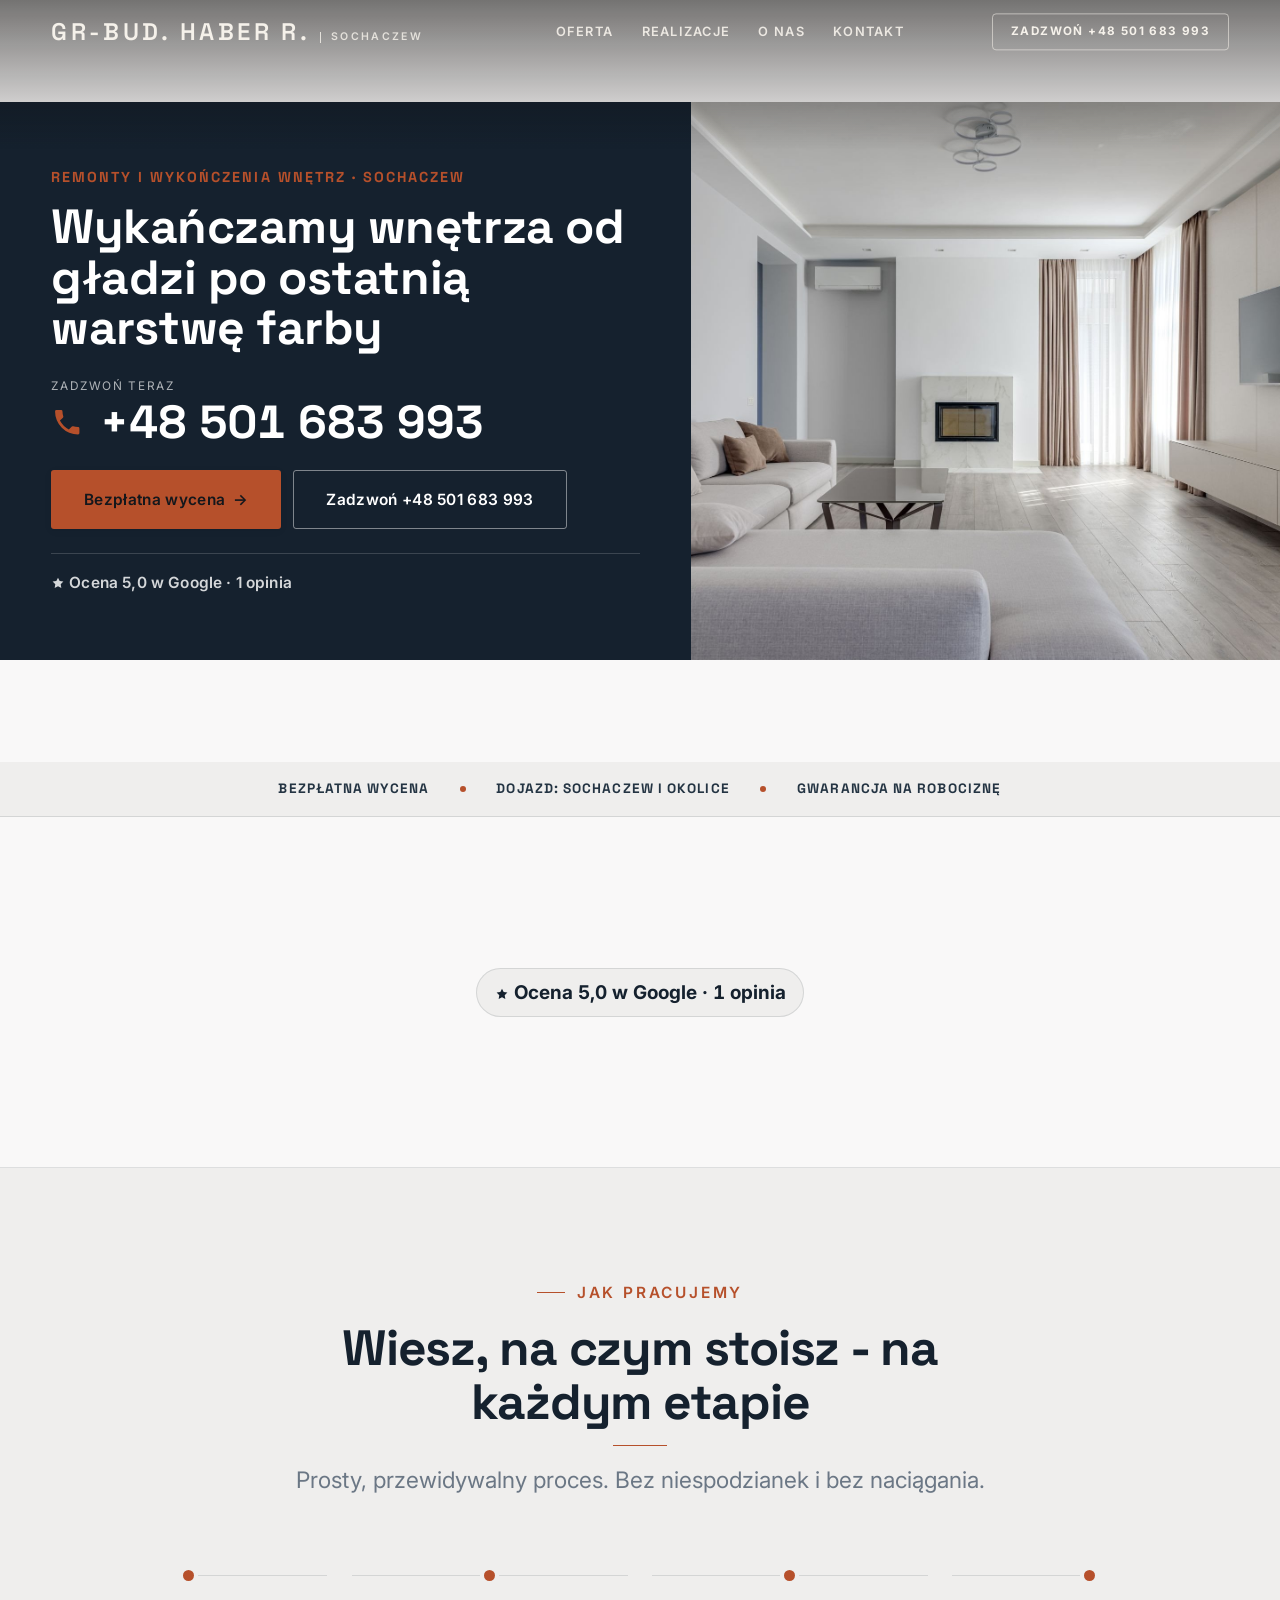
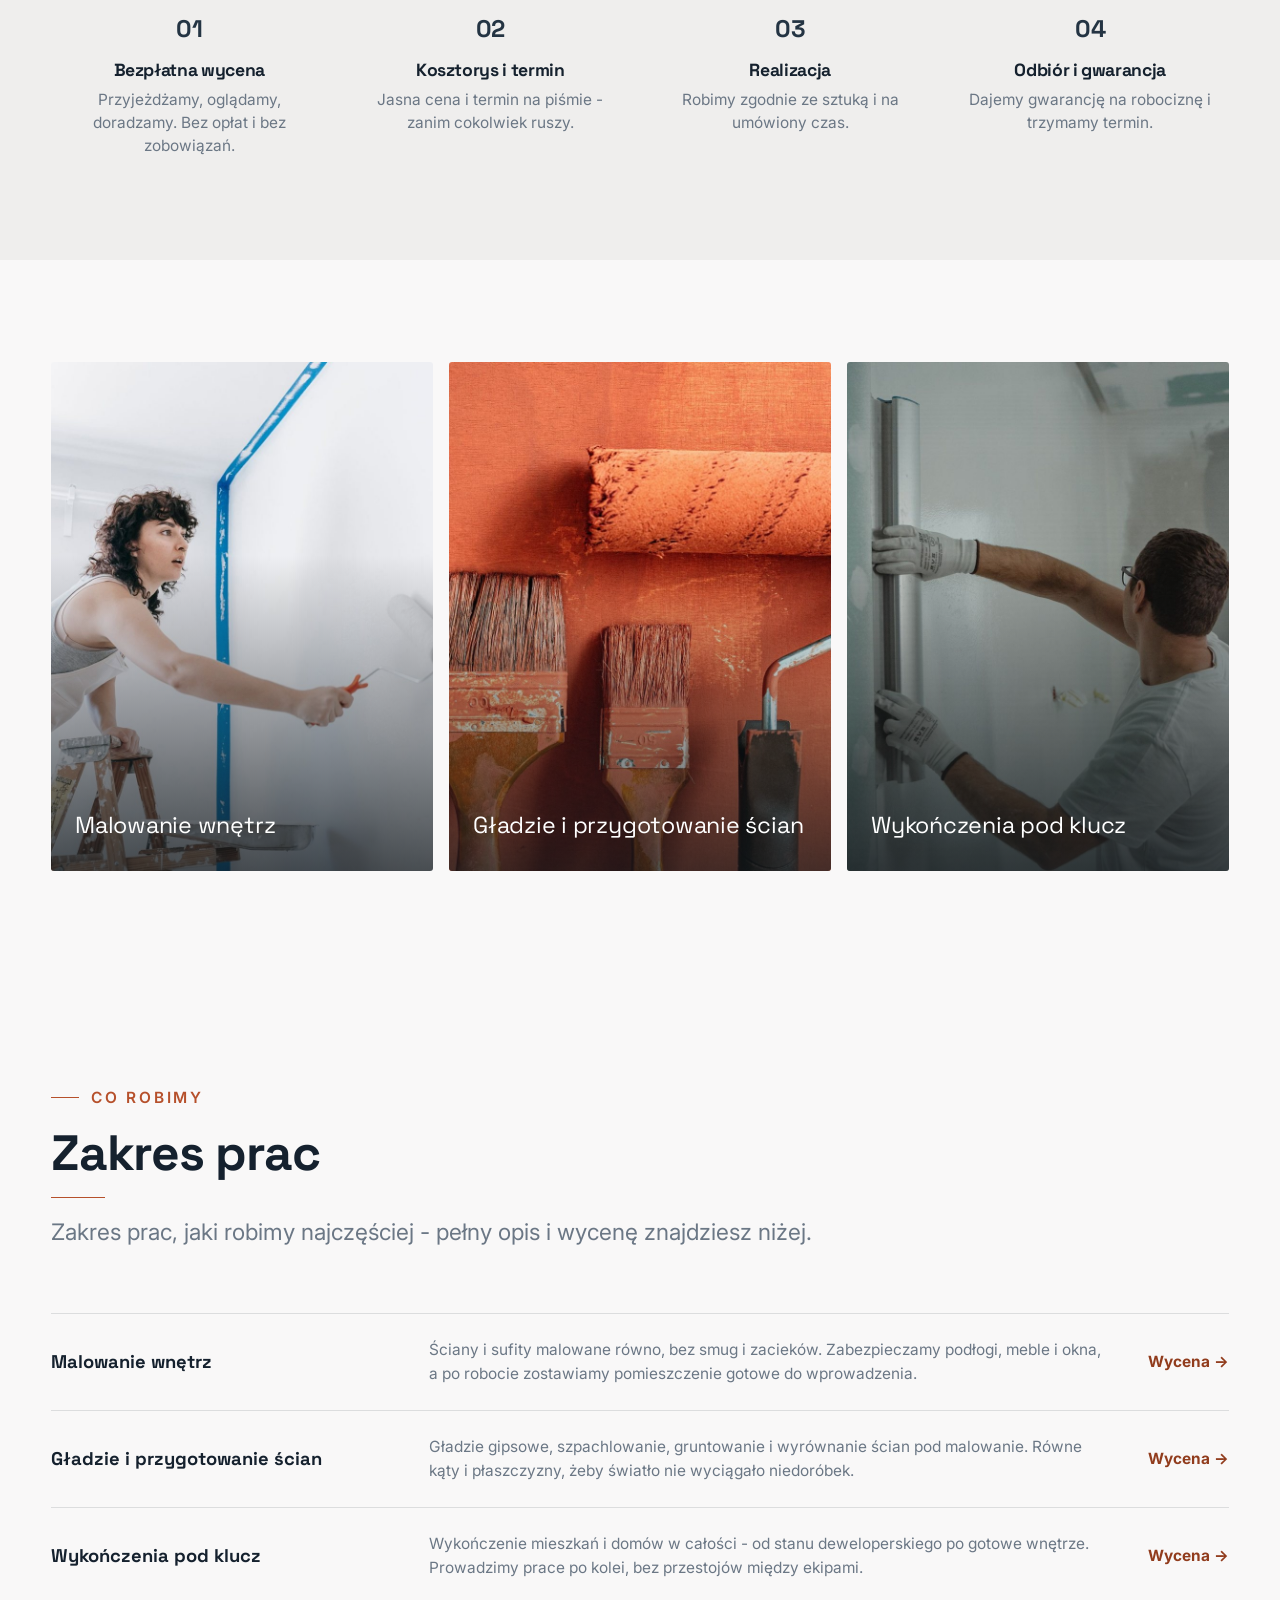
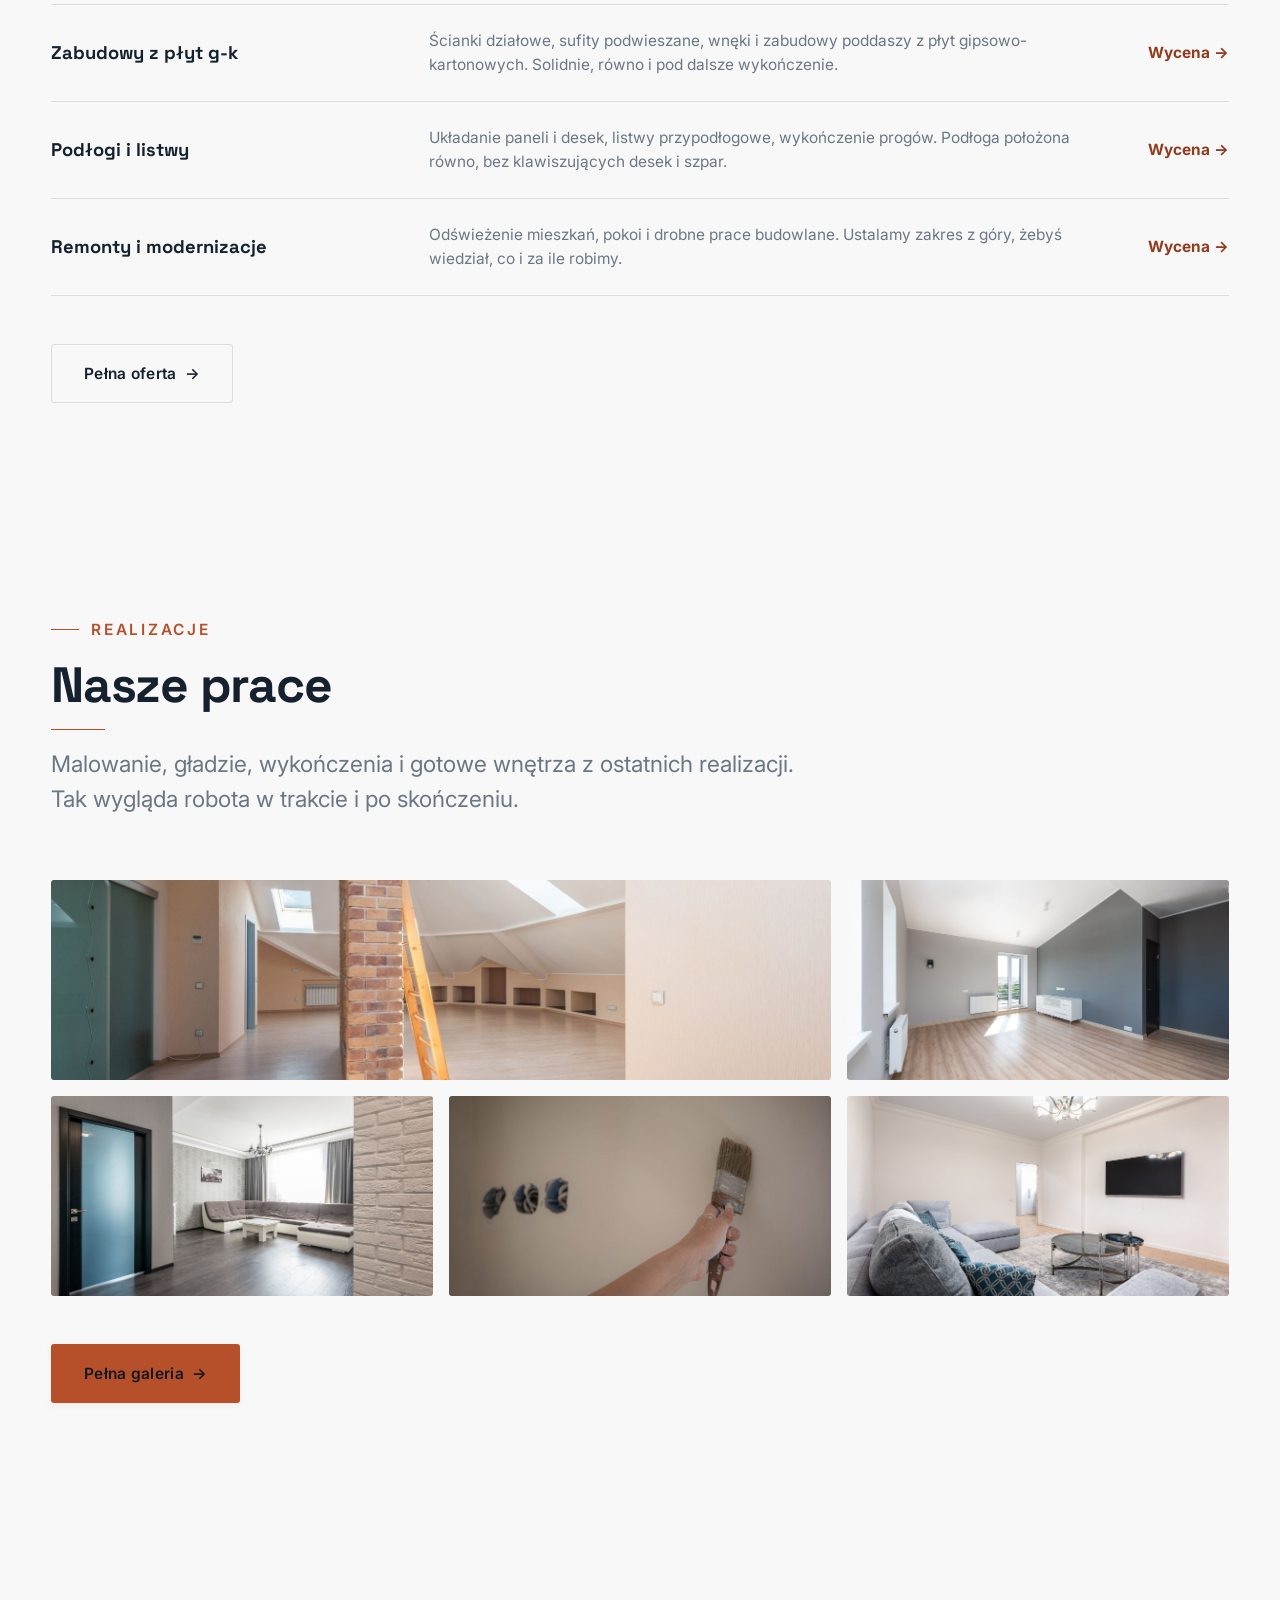
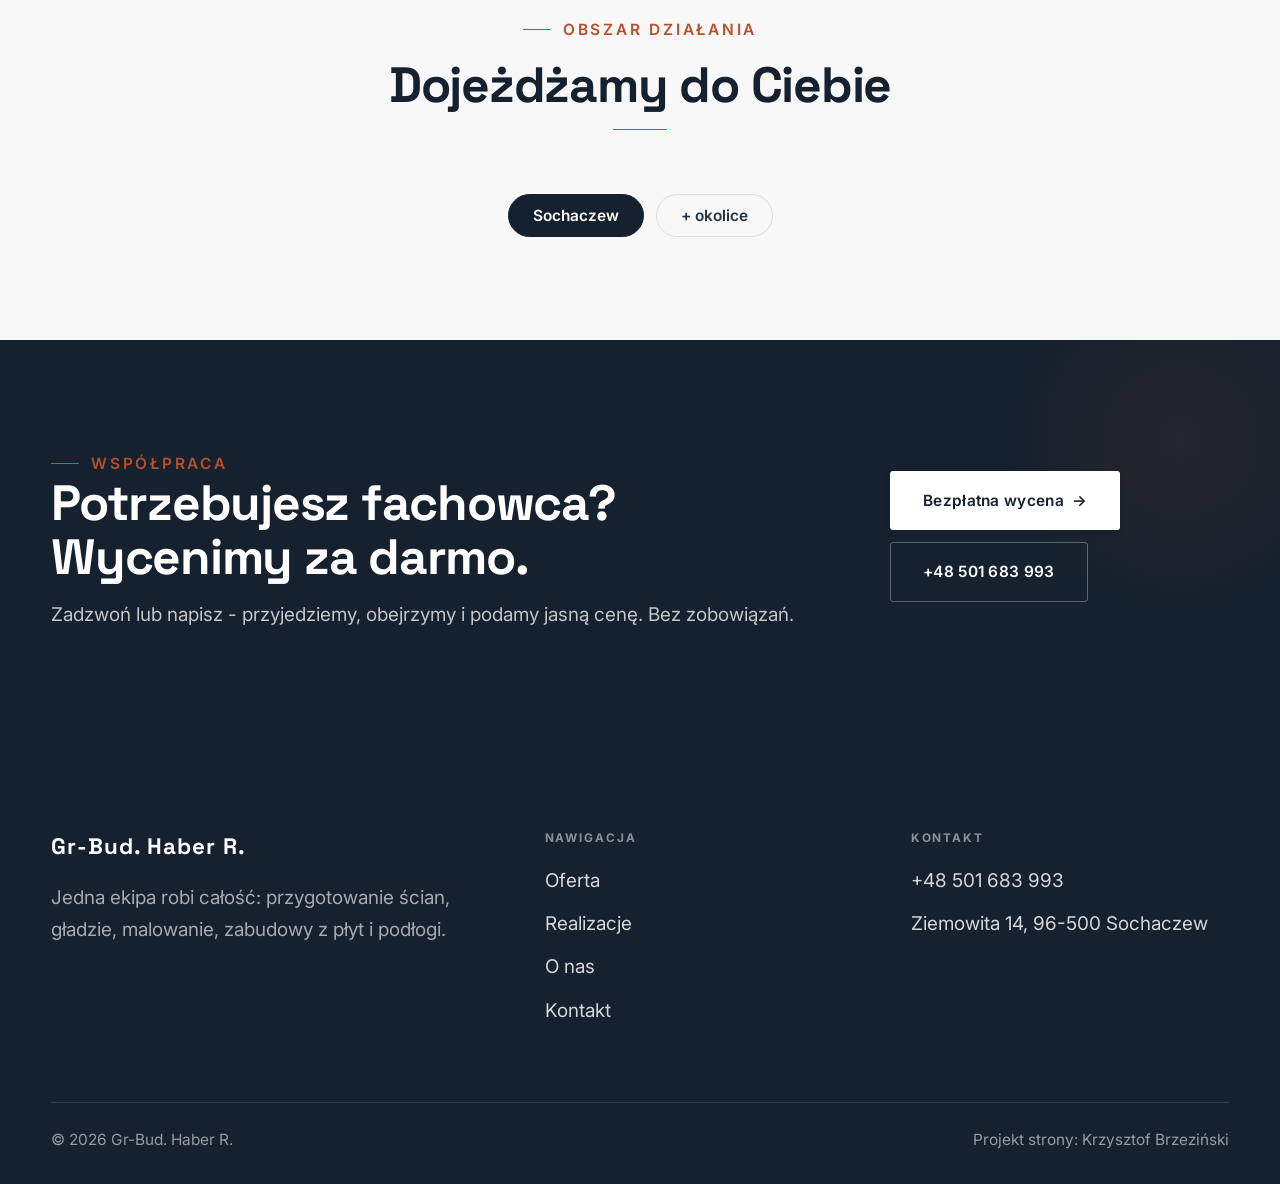
==== index.html @ ed63627c "Strona demo: gr-bud-haber-r" ====
<!DOCTYPE html>
<html lang="pl">
<head>
<meta charset="UTF-8">
<meta name="viewport" content="width=device-width, initial-scale=1.0">
<title>Gr-Bud. Haber R. - Remonty i wykończenia wnętrz · Sochaczew</title>
<meta name="description" content="Gr-Bud. Haber R. - malowanie, gładzie, tynki i wykończenia mieszkań oraz domów w Sochaczewie i okolicy. Jedna ekipa od przygotowania ścian po gotowe wnętrze. Bezpłatna wycena - zadzwoń.">
<link rel="preconnect" href="https://fonts.googleapis.com">
<link rel="preconnect" href="https://fonts.gstatic.com" crossorigin>
<link href="https://fonts.googleapis.com/css2?family=Space+Grotesk:wght@500;600;700&family=Inter:wght@400;500;600&display=swap" rel="stylesheet">
<link rel="stylesheet" href="assets/styles.css">
</head>
<body>

<header class="nav">
  <div class="wrap nav-inner">
    <a class="brand" href="index.html"><span class="name">Gr-Bud. Haber R.</span><span class="sub">Sochaczew</span></a>
    <nav class="nav-links">
      <a href="oferta.html">Oferta</a>
      <a href="realizacje.html">Realizacje</a>
      <a href="o-nas.html">O nas</a>
      <a href="kontakt.html">Kontakt</a>
      <a href="tel:+48501683993" class="btn btn-accent">Zadzwoń +48 501 683 993</a>
    </nav>
    <button class="nav-toggle" aria-label="Menu"><span></span><span></span><span></span></button>
  </div>
</header>

<section class="hero-fach">
  <img class="hf-photo" src="img/hero.jpg" alt="Gr-Bud. Haber R.">
  <div class="hf-panel">
      <span class="hf-kicker">Remonty i wykończenia wnętrz · Sochaczew</span>
      <h1 class="hf-title">Wykańczamy wnętrza od gładzi po ostatnią warstwę farby</h1>
      <a class="hf-phone" href="tel:+48501683993"><span class="hf-phone-lab">Zadzwoń teraz</span><span class="hf-phone-num"><svg class="ico-tel" width="16" height="16" viewBox="0 0 24 24" fill="none" aria-hidden="true"><path d="M6.6 10.8a15.5 15.5 0 0 0 6.6 6.6l2.2-2.2a1 1 0 0 1 1-.24 11.4 11.4 0 0 0 3.6.58 1 1 0 0 1 1 1V20a1 1 0 0 1-1 1A17 17 0 0 1 3 4a1 1 0 0 1 1-1h3.5a1 1 0 0 1 1 1c0 1.25.2 2.46.58 3.6a1 1 0 0 1-.25 1l-2.23 2.2Z" fill="currentColor"/></svg> +48 501 683 993</span></a>
      <div class="hf-actions">
        <a href="kontakt.html" class="btn btn-accent">Bezpłatna wycena <span class="arr">→</span></a>
        <a href="tel:+48501683993" class="btn btn-ghost hf-ghost">Zadzwoń +48 501 683 993</a>
      </div>
      <div class="hf-trust"><svg class="ico-star" width="14" height="14" viewBox="0 0 24 24" style="vertical-align:-2px" aria-hidden="true"><path d="M12 2.8l2.85 5.8 6.4.93-4.63 4.5 1.1 6.37L12 17.4l-5.72 3 1.1-6.37-4.63-4.5 6.4-.93L12 2.8Z" fill="currentColor"/></svg> Ocena 5,0 w Google · 1 opinia</div>
  </div>
</section>
<section class="fach-promise">
  <div class="wrap">
    <ul class="fp-row reveal"><li>Bezpłatna wycena</li><li>Dojazd: Sochaczew i okolice</li><li>Gwarancja na robociznę</li></ul>
  </div>
</section>
<section class="trust-bar">
  <div class="wrap">
    <div class="tb-google reveal"><svg class="ico-star" width="14" height="14" viewBox="0 0 24 24" style="vertical-align:-2px" aria-hidden="true"><path d="M12 2.8l2.85 5.8 6.4.93-4.63 4.5 1.1 6.37L12 17.4l-5.72 3 1.1-6.37-4.63-4.5 6.4-.93L12 2.8Z" fill="currentColor"/></svg> Ocena 5,0 w Google · 1 opinia</div>
  </div>
</section>
<section class="proces fachowcy">
  <div class="wrap">
    <div class="head center reveal">
      <span class="eyebrow">Jak pracujemy</span>
      <h2>Wiesz, na czym stoisz - na każdym etapie</h2>
      <p>Prosty, przewidywalny proces. Bez niespodzianek i bez naciągania.</p>
    </div>
    <ol class="proces-line">
      <li class="reveal"><span class="pno">01</span><h3>Bezpłatna wycena</h3><p>Przyjeżdżamy, oglądamy, doradzamy. Bez opłat i bez zobowiązań.</p></li>
      <li class="reveal"><span class="pno">02</span><h3>Kosztorys i termin</h3><p>Jasna cena i termin na piśmie - zanim cokolwiek ruszy.</p></li>
      <li class="reveal"><span class="pno">03</span><h3>Realizacja</h3><p>Robimy zgodnie ze sztuką i na umówiony czas.</p></li>
      <li class="reveal"><span class="pno">04</span><h3>Odbiór i gwarancja</h3><p>Dajemy gwarancję na robociznę i trzymamy termin.</p></li>
    </ol>
  </div>
</section>
<section class="gateways-band">
  <div class="wrap">
    <div class="gateways">
      <a href="oferta.html" class="gateway reveal"><img src="img/g1.jpg" alt="Malowanie wnętrz" loading="lazy"><span class="g-ttl">Malowanie wnętrz</span></a>
      <a href="oferta.html" class="gateway reveal"><img src="img/g2.jpg" alt="Gładzie i przygotowanie ścian" loading="lazy"><span class="g-ttl">Gładzie i przygotowanie ścian</span></a>
      <a href="oferta.html" class="gateway reveal"><img src="img/g3.jpg" alt="Wykończenia pod klucz" loading="lazy"><span class="g-ttl">Wykończenia pod klucz</span></a>
    </div>
  </div>
</section>
<section class="fach-uslugi">
  <div class="wrap">
    <div class="head reveal">
      <span class="eyebrow">Co robimy</span>
      <h2>Zakres prac</h2>
      <p>Zakres prac, jaki robimy najczęściej - pełny opis i wycenę znajdziesz niżej.</p>
    </div>
    <ul class="fu-list">
      <li class="fu-row reveal"><div class="fu-name">Malowanie wnętrz</div><div class="fu-desc">Ściany i sufity malowane równo, bez smug i zacieków. Zabezpieczamy podłogi, meble i okna, a po robocie zostawiamy pomieszczenie gotowe do wprowadzenia.</div><a class="fu-cta" href="kontakt.html">Wycena <span class="arr">→</span></a></li>
      <li class="fu-row reveal"><div class="fu-name">Gładzie i przygotowanie ścian</div><div class="fu-desc">Gładzie gipsowe, szpachlowanie, gruntowanie i wyrównanie ścian pod malowanie. Równe kąty i płaszczyzny, żeby światło nie wyciągało niedoróbek.</div><a class="fu-cta" href="kontakt.html">Wycena <span class="arr">→</span></a></li>
      <li class="fu-row reveal"><div class="fu-name">Wykończenia pod klucz</div><div class="fu-desc">Wykończenie mieszkań i domów w całości - od stanu deweloperskiego po gotowe wnętrze. Prowadzimy prace po kolei, bez przestojów między ekipami.</div><a class="fu-cta" href="kontakt.html">Wycena <span class="arr">→</span></a></li>
      <li class="fu-row reveal"><div class="fu-name">Zabudowy z płyt g-k</div><div class="fu-desc">Ścianki działowe, sufity podwieszane, wnęki i zabudowy poddaszy z płyt gipsowo-kartonowych. Solidnie, równo i pod dalsze wykończenie.</div><a class="fu-cta" href="kontakt.html">Wycena <span class="arr">→</span></a></li>
      <li class="fu-row reveal"><div class="fu-name">Podłogi i listwy</div><div class="fu-desc">Układanie paneli i desek, listwy przypodłogowe, wykończenie progów. Podłoga położona równo, bez klawiszujących desek i szpar.</div><a class="fu-cta" href="kontakt.html">Wycena <span class="arr">→</span></a></li>
      <li class="fu-row reveal"><div class="fu-name">Remonty i modernizacje</div><div class="fu-desc">Odświeżenie mieszkań, pokoi i drobne prace budowlane. Ustalamy zakres z góry, żebyś wiedział, co i za ile robimy.</div><a class="fu-cta" href="kontakt.html">Wycena <span class="arr">→</span></a></li>
    </ul>
    <div style="margin-top:var(--space-7)" class="reveal"><a href="oferta.html" class="btn btn-ghost">Pełna oferta <span class="arr">→</span></a></div>
  </div>
</section>
<section>
  <div class="wrap">
    <div class="head reveal">
      <span class="eyebrow">Realizacje</span>
      <h2>Nasze prace</h2>
      <p>Malowanie, gładzie, wykończenia i gotowe wnętrza z ostatnich realizacji. Tak wygląda robota w trakcie i po skończeniu.</p>
    </div>
    <div class="gallery">
      <div class="tile t-two3 reveal"><img src="img/g4.jpg" alt="Wykończenie poddasza w trakcie" loading="lazy"><div class="cap">Wykończenie poddasza w trakcie</div></div>
      <div class="tile t-third reveal"><img src="img/g5.jpg" alt="Pokój po malowaniu, dwa kolory" loading="lazy"><div class="cap">Pokój po malowaniu, dwa kolory</div></div>
      <div class="tile t-third reveal"><img src="img/g6.jpg" alt="Gotowy salon po wykończeniu" loading="lazy"><div class="cap">Gotowy salon po wykończeniu</div></div>
      <div class="tile t-third reveal"><img src="img/g7.jpg" alt="Malowanie detali przy gniazdkach" loading="lazy"><div class="cap">Malowanie detali przy gniazdkach</div></div>
      <div class="tile t-third reveal"><img src="img/g8.jpg" alt="Wnętrze przygotowane do odbioru" loading="lazy"><div class="cap">Wnętrze przygotowane do odbioru</div></div>
    </div>
    <div style="margin-top:var(--space-7)" class="reveal"><a href="realizacje.html" class="btn btn-accent">Pełna galeria <span class="arr">→</span></a></div>
  </div>
</section>
<section class="obszar">
  <div class="wrap">
    <div class="head center reveal">
      <span class="eyebrow">Obszar działania</span>
      <h2>Dojeżdżamy do Ciebie</h2>
    </div>
    <ul class="obszar-list reveal"><li class="is-home">Sochaczew</li><li>+ okolice</li></ul>
  </div>
</section>
<section class="cta">
  <div class="wrap">
    <div class="reveal">
      <span class="eyebrow">Współpraca</span>
      <h2>Potrzebujesz fachowca? Wycenimy za darmo.</h2>
      <p>Zadzwoń lub napisz - przyjedziemy, obejrzymy i podamy jasną cenę. Bez zobowiązań.</p>
    </div>
    <div class="cta-actions reveal">
      <a href="kontakt.html" class="btn btn-light">Bezpłatna wycena <span class="arr">→</span></a>
      <a href="tel:+48501683993" class="btn btn-ghost" style="color:#fff;border-color:rgba(255,255,255,.3)">+48 501 683 993</a>
    </div>
  </div>
</section>

<footer>
  <div class="wrap">
    <div class="foot-grid">
      <div class="foot-brand">
        <div class="name">Gr-Bud. Haber R.</div>
        <p>Jedna ekipa robi całość: przygotowanie ścian, gładzie, malowanie, zabudowy z płyt i podłogi.</p>
      </div>
      <div class="foot-col">
        <h4>Nawigacja</h4>
        <a href="oferta.html">Oferta</a>
        <a href="realizacje.html">Realizacje</a>
        <a href="o-nas.html">O nas</a>
        <a href="kontakt.html">Kontakt</a>
      </div>
      <div class="foot-col">
        <h4>Kontakt</h4>
        <a href="tel:+48501683993">+48 501 683 993</a>
        <p>Ziemowita 14, 96-500 Sochaczew</p>
      </div>
    </div>
    <div class="foot-bot">
      <span>© 2026 Gr-Bud. Haber R.</span>
      <span>Projekt strony: Krzysztof Brzeziński</span>
    </div>
  </div>
</footer>
<div class="sticky-call"><a class="sc-call" href="tel:+48501683993"><svg class="ico-tel" width="16" height="16" viewBox="0 0 24 24" fill="none" aria-hidden="true"><path d="M6.6 10.8a15.5 15.5 0 0 0 6.6 6.6l2.2-2.2a1 1 0 0 1 1-.24 11.4 11.4 0 0 0 3.6.58 1 1 0 0 1 1 1V20a1 1 0 0 1-1 1A17 17 0 0 1 3 4a1 1 0 0 1 1-1h3.5a1 1 0 0 1 1 1c0 1.25.2 2.46.58 3.6a1 1 0 0 1-.25 1l-2.23 2.2Z" fill="currentColor"/></svg> Zadzwoń</a><a class="sc-quote" href="kontakt.html">Bezpłatna wycena</a></div>

<script src="assets/main.js"></script>
</body>
</html>
---- assets/styles.css ----
/* ============================================================
   STOLBASZ — premium, architektoniczny B2B fit-out
   Jasna paleta, zero brązu. System wg premium-web-craft.
   Projekt strony: Krzysztof Brzeziński
   ============================================================ */

:root{
  /* PALETA — jasna, architektoniczna, chłodna */
  --paper:#F4F6F8;          /* główne tło */
  --paper-2:#E7EBEF;        /* sekcje alternatywne (chłodny jasny szary) */
  --paper-3:#E7EBEF;        /* delikatne wypełnienia */
  --ink:#15212E;            /* tekst główny — chłodny grafit */
  --ink-soft:#243443;       /* nagłówki drugorzędne */
  --muted:#6B7785;          /* tekst poboczny */
  --line:rgba(21,33,46,.12);/* hairline */
  --accent:#E8A317;         /* stonowany petrol-slate — jedyny akcent */
  --accent-d:#C9870C;
  --accent-soft:rgba(232,163,23,.10);
  --dark:#15212E;           /* sekcje ciemne (stopka/CTA) */

  /* ODSTĘPY — skala 4/8 */
  --space-1:4px; --space-2:8px; --space-3:12px; --space-4:16px; --space-5:24px;
  --space-6:32px; --space-7:48px; --space-8:64px; --space-9:96px; --space-10:128px;

  /* TYPOGRAFIA — fluid clamp() (skala podbita 16.07.2026: większe, czytelniejsze litery — uwaga Adama) */
  --text-sm:clamp(.9rem,.87rem + .12vw,1rem);
  --text-base:clamp(1.08rem,1.04rem + .18vw,1.2rem);
  --text-lg:clamp(1.24rem,1.15rem + .34vw,1.44rem);
  --text-h3:clamp(1.34rem,1.22rem + .55vw,1.66rem);
  --text-h2:clamp(2.1rem,1.66rem + 2.1vw,3.1rem);
  --text-h1:clamp(2.9rem,2.1rem + 4vw,5.1rem);

  /* PROMIENIE — architektoniczne, raczej ostre */
  --r-sm:3px; --r-md:6px; --r-lg:10px;

  /* RUCH */
  --ease:cubic-bezier(.25,.46,.45,.94); --dur:.24s;

  /* CIENIE — miękkie, warstwowe */
  --sh-sm:0 1px 2px rgba(16,24,32,.04), 0 2px 8px rgba(16,24,32,.05);
  --sh-md:0 2px 6px rgba(16,24,32,.05), 0 12px 28px -8px rgba(16,24,32,.12);
  --sh-lg:0 6px 14px rgba(16,24,32,.07), 0 26px 56px -18px rgba(16,24,32,.22);

  --hairline:1px solid var(--line);

  --font-display:'Space Grotesk','Inter',sans-serif;
  --font-body:'Inter',sans-serif;
}

*{box-sizing:border-box;margin:0;padding:0}
html{scroll-behavior:smooth}
body{
  font-family:var(--font-body);
  font-size:var(--text-base);
  line-height:1.65;
  color:var(--ink);
  background:var(--paper);
  -webkit-font-smoothing:antialiased;
  text-rendering:optimizeLegibility;
}
img{max-width:100%;display:block}
a{color:inherit;text-decoration:none}

.wrap{width:min(92%,1180px);margin-inline:auto}
section{padding-block:clamp(52px,6.5vw,96px)}

h1,h2,h3{font-family:var(--font-display);font-weight:700;line-height:1.08;letter-spacing:-.02em;color:var(--ink)}
h1{font-size:var(--text-h1);letter-spacing:-.035em}
h2{font-size:var(--text-h2);letter-spacing:-.025em}
h3{font-size:var(--text-h3)}
p{max-width:65ch}

.eyebrow{
  font-family:var(--font-body);
  font-size:var(--text-sm);
  font-weight:600;
  letter-spacing:.18em;
  text-transform:uppercase;
  color:var(--accent);
  display:inline-flex;align-items:center;gap:var(--space-3);
}
.eyebrow::before{content:"";width:28px;height:1px;background:var(--accent);display:inline-block}

.muted{color:var(--muted)}
.lead{font-size:var(--text-lg);line-height:1.55;color:var(--ink-soft);max-width:50ch}

/* ---------- BUTTONS ---------- */
.btn{
  display:inline-flex;align-items:center;gap:var(--space-2);
  font-weight:600;font-size:var(--text-sm);letter-spacing:.02em;
  padding:var(--space-4) var(--space-6);
  border-radius:var(--r-sm);
  transition:transform var(--dur) var(--ease),box-shadow var(--dur) var(--ease),background var(--dur) var(--ease);
  cursor:pointer;border:1px solid transparent;
}
.btn-accent{background:var(--accent);color:#fff;box-shadow:var(--sh-sm)}
.btn-accent:hover{background:var(--accent-d);transform:translateY(-2px);box-shadow:var(--sh-md)}
.btn-accent:active{transform:translateY(0);box-shadow:var(--sh-sm)}
.btn-ghost{background:transparent;color:var(--ink);border-color:var(--line)}
.btn-ghost:hover{border-color:var(--accent);color:var(--accent);transform:translateY(-2px)}
.btn-light{background:#fff;color:var(--ink);box-shadow:var(--sh-sm)}
.btn-light:hover{transform:translateY(-2px);box-shadow:var(--sh-md)}
.btn .arr{transition:transform var(--dur) var(--ease)}
.btn:hover .arr{transform:translateX(4px)}

/* ---------- NAV ---------- */
.nav{
  position:sticky;top:0;z-index:50;
  background:color-mix(in srgb,var(--paper) 88%,transparent);
  backdrop-filter:saturate(140%) blur(10px);
  border-bottom:var(--hairline);
}
.nav-inner{display:flex;align-items:center;justify-content:space-between;height:72px}
.brand{display:flex;flex-direction:column;line-height:1}
.brand .name{font-family:var(--font-display);font-weight:800;font-size:1.35rem;letter-spacing:.04em}
.brand .sub{font-size:.62rem;letter-spacing:.34em;text-transform:uppercase;color:var(--muted);margin-top:5px}
.nav-links{display:flex;align-items:center;gap:var(--space-6)}
.nav-links a{font-size:var(--text-sm);font-weight:500;color:var(--ink-soft);position:relative;padding-block:4px;transition:color var(--dur) var(--ease)}
.nav-links a::after{content:"";position:absolute;left:0;bottom:0;width:0;height:1.5px;background:var(--accent);transition:width var(--dur) var(--ease)}
.nav-links a:hover,.nav-links a.active{color:var(--ink)}
.nav-links a:hover::after,.nav-links a.active::after{width:100%}
.nav-links .btn{padding:var(--space-2) var(--space-5)}
/* przyciski w nav: właściwy kolor (przebij .nav-links a) + bez podkreślenia */
.nav-links a.btn-accent{color:#fff}
.nav-links a.btn-ghost,.nav-links a.btn-light{color:var(--ink)}
.nav-links a.btn::after{display:none}
.nav-toggle{display:none;background:none;border:none;cursor:pointer;flex-direction:column;gap:5px;padding:8px}
.nav-toggle span{width:24px;height:2px;background:var(--ink);transition:var(--dur)}

/* ---------- HERO (split) ---------- */
.hero{position:relative;overflow:hidden;border-bottom:var(--hairline)}
.hero-grid{display:grid;grid-template-columns:1.05fr .95fr;gap:clamp(24px,4vw,60px);align-items:center;
  padding-block:clamp(36px,4.5vw,64px)}
.hero-copy .eyebrow{margin-bottom:var(--space-5)}
.hero-copy h1{margin-bottom:var(--space-5)}
.hero-copy .lead{margin-bottom:var(--space-7)}
.hero-actions{display:flex;flex-wrap:wrap;gap:var(--space-4)}
.hero-art{position:relative;aspect-ratio:4/3;border-radius:var(--r-lg);overflow:hidden;box-shadow:var(--sh-lg)}
.hero-art img{width:100%;height:100%;object-fit:cover}
.hero-art::after{content:"";position:absolute;inset:0;background:linear-gradient(180deg,transparent 55%,rgba(18,24,28,.28))}
.hero-badge{position:absolute;left:var(--space-5);bottom:var(--space-5);z-index:2;
  background:rgba(252,252,251,.94);backdrop-filter:blur(4px);
  border-radius:var(--r-md);padding:var(--space-4) var(--space-5);box-shadow:var(--sh-md);max-width:78%}
.hero-badge strong{display:block;font-family:var(--font-display);font-size:1rem;letter-spacing:-.01em}
.hero-badge span{font-size:var(--text-sm);color:var(--muted)}

/* ---------- HERO duży / kinowy (strona główna) ---------- */
.hero-cine{position:relative;min-height:clamp(560px,82vh,840px);min-height:clamp(560px,82svh,840px);display:flex;align-items:center;overflow:hidden;border-bottom:var(--hairline)}
.hero-cine>img{position:absolute;inset:0;width:100%;height:100%;object-fit:cover;z-index:0}
.hero-cine::after{content:"";position:absolute;inset:0;z-index:1;
  background:linear-gradient(95deg,rgba(13,18,23,.86) 0%,rgba(13,18,23,.64) 32%,rgba(13,18,23,.24) 62%,rgba(13,18,23,.04) 100%)}
.hero-cine .wrap{position:relative;z-index:2;padding-block:var(--space-8)}
.hero-cine .hero-copy{max-width:660px}
.hero-cine .eyebrow{color:#fff;margin-bottom:var(--space-5)}
.hero-cine .eyebrow::before{background:#fff}
.hero-cine h1{color:#fff;margin-bottom:var(--space-5);font-size:clamp(2.9rem,2rem + 4.4vw,5.2rem)}
.hero-cine .lead{color:rgba(255,255,255,.92);max-width:48ch;margin-bottom:var(--space-7)}
.hero-cine .hero-actions{display:flex;flex-wrap:wrap;gap:var(--space-4)}
@media(max-width:680px){
  .hero-cine{min-height:clamp(520px,76vh,640px);min-height:clamp(520px,76svh,640px);align-items:flex-end}
  .hero-cine::after{background:linear-gradient(0deg,rgba(13,18,23,.9) 6%,rgba(13,18,23,.45) 55%,rgba(13,18,23,.25) 100%)}
  .hero-cine .wrap{padding-bottom:var(--space-9)}
}

/* full-bleed hero variant (podstrony) */
.pagehead{position:relative;min-height:46vh;min-height:46svh;display:flex;align-items:flex-end;overflow:hidden;border-bottom:var(--hairline)}
.pagehead img{position:absolute;inset:0;width:100%;height:100%;object-fit:cover}
.pagehead::after{content:"";position:absolute;inset:0;background:linear-gradient(180deg,rgba(18,24,28,.25),rgba(18,24,28,.62))}
.pagehead .wrap{position:relative;z-index:2;padding-block:var(--space-9);color:#fff}
.pagehead h1{color:#fff;max-width:18ch}
.pagehead .eyebrow{color:#fff}
.pagehead .eyebrow::before{background:#fff}
.pagehead p{color:rgba(255,255,255,.86);margin-top:var(--space-4);max-width:54ch}

/* ---------- STRIP (pasek skrótów / liczby) ---------- */
.strip{background:var(--dark);color:#fff}
.strip .wrap{display:grid;grid-template-columns:repeat(4,1fr);gap:var(--space-6);padding-block:var(--space-8)}
.strip .item .k{font-family:var(--font-display);font-size:clamp(1.6rem,1.2rem + 1.4vw,2.4rem);font-weight:800;letter-spacing:-.02em;color:#fff}
.strip .item .v{font-size:var(--text-sm);color:rgba(255,255,255,.66);margin-top:var(--space-2);line-height:1.45}
.strip .item{border-left:2px solid var(--accent);padding-left:var(--space-5)}

/* ---------- SECTION HEAD ---------- */
.head{max-width:48rem;margin-bottom:var(--space-8)}
.head.center{margin-inline:auto;text-align:center}
.head .eyebrow{margin-bottom:var(--space-4)}
.head h2{margin-bottom:var(--space-4)}
.head p{color:var(--muted);font-size:var(--text-lg);line-height:1.55}
.head.center p{margin-inline:auto}

/* ---------- INTRO SPLIT ---------- */
.split{display:grid;grid-template-columns:.92fr 1.08fr;gap:clamp(28px,5vw,80px);align-items:center}
.split.rev{grid-template-columns:1.08fr .92fr}
.split.rev .split-art{order:-1}
.split-art{position:relative;aspect-ratio:5/4;border-radius:var(--r-lg);overflow:hidden;box-shadow:var(--sh-lg)}
.split-art img{width:100%;height:100%;object-fit:cover}
.split-copy h2{margin-bottom:var(--space-5)}
.split-copy p+p{margin-top:var(--space-4)}
.split-copy .btn{margin-top:var(--space-6)}

/* ---------- SERVICES (zakres) ---------- */
.svc-grid{display:grid;grid-template-columns:repeat(auto-fit,minmax(280px,1fr));gap:var(--space-5)}
.svc{background:#fff;border:var(--hairline);border-radius:var(--r-md);padding:var(--space-7) var(--space-6);
  transition:transform var(--dur) var(--ease),box-shadow var(--dur) var(--ease),border-color var(--dur) var(--ease);
  position:relative;overflow:hidden}
.svc::before{content:"";position:absolute;left:0;top:0;width:3px;height:0;background:var(--accent);transition:height var(--dur) var(--ease)}
.svc:hover{transform:translateY(-4px);box-shadow:var(--sh-md);border-color:transparent}
.svc:hover::before{height:100%}
.svc .ic{font-family:var(--font-display);font-size:.8rem;font-weight:700;letter-spacing:.12em;color:var(--accent);margin-bottom:var(--space-4)}
.svc h3{margin-bottom:var(--space-3);font-size:1.22rem}
.svc p{color:var(--muted);font-size:var(--text-base);line-height:1.6}

/* big detailed service rows */
.svc-row{display:grid;grid-template-columns:.8fr 1.2fr;gap:clamp(20px,4vw,60px);align-items:center;padding-block:var(--space-8)}
.svc-row+.svc-row{border-top:var(--hairline)}
.svc-row.rev{grid-template-columns:1.2fr .8fr}
.svc-row.rev .svc-row-art{order:-1}
.svc-row-art{aspect-ratio:4/3;border-radius:var(--r-md);overflow:hidden;box-shadow:var(--sh-md)}
.svc-row-art img{width:100%;height:100%;object-fit:cover}
.svc-row h3{font-size:1.5rem;margin-bottom:var(--space-4)}
.svc-row .num{font-family:var(--font-display);font-size:.85rem;font-weight:700;letter-spacing:.14em;color:var(--accent);display:block;margin-bottom:var(--space-3)}
.svc-row ul{list-style:none;margin-top:var(--space-4);display:flex;flex-direction:column;gap:var(--space-2)}
.svc-row li{position:relative;padding-left:var(--space-5);color:var(--muted);font-size:var(--text-base)}
.svc-row li::before{content:"";position:absolute;left:0;top:.62em;width:8px;height:1px;background:var(--accent)}

/* ---------- GALLERY (realizacje) ---------- */
.gallery{display:grid;grid-template-columns:repeat(12,1fr);gap:var(--space-4);grid-auto-rows:200px}
/* GALERIA MASONRY — pionowe zdjęcia (portrety beauty/wellness) bez przycinania: kolumny, height auto */
.gallery-masonry{column-count:3;column-gap:var(--space-4)}
@media(max-width:900px){.gallery-masonry{column-count:2}}
@media(max-width:560px){.gallery-masonry{column-count:1}}
.gallery-masonry .m-tile{break-inside:avoid;margin:0 0 var(--space-4);padding:0;position:relative;overflow:hidden;border-radius:var(--r-md);border:1px solid var(--line)}
.gallery-masonry .m-tile img{width:100%;height:auto;display:block}
.gallery-masonry .m-tile .cap{position:absolute;left:0;right:0;bottom:0;padding:var(--space-4);color:#fff;background:linear-gradient(0deg,rgba(0,0,0,.55),transparent);font-size:var(--text-sm)}
.gallery-masonry .m-tile .cap small{display:block;font-weight:400;opacity:.78;letter-spacing:.04em;text-transform:uppercase;font-size:.66rem;margin-top:3px}
.tile{position:relative;overflow:hidden;border-radius:var(--r-md);box-shadow:var(--sh-sm);
  transition:transform var(--dur) var(--ease),box-shadow var(--dur) var(--ease)}
.tile img{width:100%;height:100%;object-fit:cover;transition:transform .6s var(--ease)}
.tile:hover{box-shadow:var(--sh-md)}
.tile:hover img{transform:scale(1.05)}
.tile .cap{position:absolute;left:0;right:0;bottom:0;padding:var(--space-5) var(--space-4) var(--space-4);
  background:linear-gradient(transparent,rgba(18,24,28,.78));color:#fff;
  font-size:var(--text-sm);font-weight:600;letter-spacing:.01em;
  opacity:0;transform:translateY(8px);transition:var(--dur) var(--ease)}
.tile:hover .cap{opacity:1;transform:translateY(0)}
.tile .cap small{display:block;font-weight:400;opacity:.78;letter-spacing:.04em;text-transform:uppercase;font-size:.66rem;margin-top:3px}
/* bento spans */
.t-wide{grid-column:span 6}
.t-tall{grid-column:span 6;grid-row:span 2}
.t-std{grid-column:span 6}
.t-third{grid-column:span 4}
.t-two3{grid-column:span 8}

/* ---------- TRUST / WIARYGODNOŚĆ ---------- */
.trust{background:var(--paper-2)}
.trust-grid{display:grid;grid-template-columns:repeat(auto-fit,minmax(240px,1fr));gap:var(--space-5);margin-top:var(--space-7)}
.trust-card{background:#fff;border-radius:var(--r-md);padding:var(--space-7) var(--space-6);box-shadow:var(--sh-sm);border-top:3px solid var(--accent)}
.trust-card .big{font-family:var(--font-display);font-size:clamp(1.8rem,1.3rem + 1.6vw,2.6rem);font-weight:800;letter-spacing:-.02em;color:var(--ink);line-height:1}
.trust-card h3{font-size:1.12rem;margin:var(--space-3) 0 var(--space-2)}
.trust-card p{color:var(--muted);font-size:var(--text-base);line-height:1.55}

/* ---------- CTA band ---------- */
.cta{background:var(--dark);color:#fff;position:relative;overflow:hidden}
.cta .wrap{display:grid;grid-template-columns:1.4fr .6fr;gap:var(--space-7);align-items:center;position:relative;z-index:2}
.cta h2{color:#fff;max-width:20ch}
.cta p{color:rgba(255,255,255,.74);margin-top:var(--space-4)}
.cta-actions{display:flex;flex-direction:column;gap:var(--space-3);align-items:flex-start}
.cta::before{content:"";position:absolute;right:-80px;top:-80px;width:360px;height:360px;border-radius:50%;
  background:radial-gradient(circle,var(--accent-soft),transparent 70%)}

/* ---------- CONTACT ---------- */
.contact-grid{display:grid;grid-template-columns:.85fr 1.15fr;gap:clamp(28px,4vw,56px);align-items:start}
.info-list{display:flex;flex-direction:column;gap:var(--space-2)}
.info-row{display:flex;gap:var(--space-4);align-items:flex-start;padding-block:var(--space-4);border-bottom:var(--hairline)}
.info-row .ic{flex:none;width:42px;height:42px;display:grid;place-items:center;border-radius:50%;
  background:var(--accent-soft);color:var(--accent);font-size:1.05rem}
.info-row .lbl{font-size:.72rem;letter-spacing:.14em;text-transform:uppercase;color:var(--muted)}
.info-row .val{font-weight:600;font-size:var(--text-base);margin-top:2px}
.info-row a.val:hover{color:var(--accent)}
.map{border:none;border-radius:var(--r-lg);box-shadow:var(--sh-md);width:100%;height:100%;min-height:380px;filter:grayscale(.2) contrast(1.02)}
.form{background:#fff;border:var(--hairline);border-radius:var(--r-lg);padding:clamp(24px,3vw,40px);box-shadow:var(--sh-sm)}
.form .fld{margin-bottom:var(--space-5)}
.form label{display:block;font-size:var(--text-sm);font-weight:600;margin-bottom:var(--space-2)}
.form input,.form textarea{width:100%;font-family:inherit;font-size:var(--text-base);color:var(--ink);
  padding:var(--space-4);border:var(--hairline);border-radius:var(--r-sm);background:var(--paper);transition:border-color var(--dur)}
.form input:focus,.form textarea:focus{outline:none;border-color:var(--accent);background:#fff}
.form textarea{resize:vertical;min-height:120px}
.form .note{font-size:var(--text-sm);color:var(--muted);margin-top:var(--space-3)}

/* ---------- FOOTER ---------- */
footer{background:var(--dark);color:#fff;padding-block:var(--space-9) var(--space-6)}
.foot-grid{display:grid;grid-template-columns:1.4fr 1fr 1fr;gap:var(--space-7);margin-bottom:var(--space-8)}
.foot-brand .name{font-family:var(--font-display);font-weight:800;font-size:1.4rem;letter-spacing:.04em}
.foot-brand p{color:rgba(255,255,255,.62);margin-top:var(--space-4);font-size:var(--text-base);max-width:38ch}
.foot-col h4{font-size:.74rem;letter-spacing:.16em;text-transform:uppercase;color:rgba(255,255,255,.5);margin-bottom:var(--space-4)}
.foot-col a,.foot-col p{display:block;color:rgba(255,255,255,.82);font-size:var(--text-base);margin-bottom:var(--space-3)}
.foot-col a:hover{color:#fff}
.foot-bot{border-top:1px solid rgba(255,255,255,.12);padding-top:var(--space-5);display:flex;justify-content:space-between;flex-wrap:wrap;gap:var(--space-3);
  font-size:var(--text-sm);color:rgba(255,255,255,.55)}
.foot-bot a:hover{color:#fff}

/* ---------- REVEAL ---------- */
.reveal{opacity:0;transform:translateY(22px);transition:opacity .6s var(--ease),transform .6s var(--ease)}
.reveal.in{opacity:1;transform:none}

/* ---------- RESPONSIVE ---------- */
@media(max-width:920px){
  .hero-grid,.split,.split.rev,.svc-row,.svc-row.rev,.cta .wrap,.contact-grid,.foot-grid{grid-template-columns:1fr}
  .split.rev .split-art,.svc-row.rev .svc-row-art{order:0}
  .hero-art{aspect-ratio:16/10;max-height:420px}
  .strip .wrap{grid-template-columns:repeat(2,1fr);gap:var(--space-7)}
  .gallery{grid-auto-rows:180px}
  .t-wide,.t-tall,.t-std,.t-third,.t-two3{grid-column:span 6}
  .t-tall{grid-row:span 1}
  .cta-actions{flex-direction:row;flex-wrap:wrap}
  .foot-grid{gap:var(--space-6)}
}
@media(max-width:680px){
  .nav-links{position:fixed;inset:72px 0 auto 0;background:var(--paper);flex-direction:column;align-items:stretch;
    gap:0;padding:var(--space-4) 6%;border-bottom:var(--hairline);box-shadow:var(--sh-md);
    transform:translateY(-120%);transition:transform var(--dur) var(--ease)}
  .nav-links.open{transform:translateY(0)}
  .nav-links a{padding-block:var(--space-4);border-bottom:var(--hairline)}
  .nav-links .btn{margin-top:var(--space-3);justify-content:center}
  .nav-toggle{display:flex}
  .strip .wrap{grid-template-columns:1fr}
  .gallery{grid-template-columns:repeat(6,1fr)}
  .foot-grid{grid-template-columns:1fr}
}
@media(prefers-reduced-motion:reduce){
  *{animation-duration:.01ms!important;transition:none!important}
  .reveal{opacity:1!important;transform:none!important}
  html{scroll-behavior:auto}
}

/* ============================================================
   PREMIUM LAYER — destylat deep-researchu branż (anty-AI, spokój).
   Zmienne STOLBASZ (--accent/--ink/--paper/--line/--dark). Ruch ledwo
   zauważalny, krzywa cubic-bezier(.16,.84,.44,1); prefers-reduced-motion
   pokryte blanketem wyżej. Karty hairline zamiast cieni = #1 sygnał „nie-AI".
   ============================================================ */

/* więcej oddechu między sekcjami (liderzy: 110-130px) */
section{padding-block:clamp(64px,8vw,128px)}

/* 1) Aksamitny reveal — dłuższa, miękka krzywa zamiast „skoku" */
.reveal{transition:opacity .9s cubic-bezier(.16,.84,.44,1),transform .9s cubic-bezier(.16,.84,.44,1);will-change:opacity,transform}
/* stagger TYLKO w galerii (tam pozycja = porządek dzieci) */
.gallery .reveal:nth-child(2){transition-delay:.07s}
.gallery .reveal:nth-child(3){transition-delay:.14s}
.gallery .reveal:nth-child(4){transition-delay:.21s}
.gallery .reveal:nth-child(5){transition-delay:.28s}
.gallery .reveal:nth-child(6){transition-delay:.35s}

/* 2) Hero STATYCZNY na .hero-cine — Ken Burns CAŁKIEM WYŁĄCZONY 26.06 (3. zgłoszenie Szymona).
   GENEZA: animowanie scale na <img> hero z teksturami (cegły/framugi) re-samplinguje obraz
   klatka po klatce → na części ekranów drobne drganie/shimmer = „heroshot się trzęsie".
   translateY usunięto wcześniej, scale-only + will-change/GPU NIE wystarczyły do GWARANCJI gładkości.
   Krzysztof zażądał pewności („make sure, że błąd się nie pojawi") > efekt. Zero animacji = 0% drgania.
   Delikatny zoom zostaje TYLKO w pełnoekranowych hero gastro/studio (hg-bg/hs-bg — tło, inny
   mechanizm, chwalone, nigdy nie zgłaszane). NIE wracać do KB na .hero-cine bez realnego testu
   na sprzęcie klienta — to ryzyko regresji „trzęsienia”. */
/* BEZPIECZNY "wow" na hero = jednorazowy FADE-IN (opacity), nie zoom.
   opacity nie dotyka bitmapy → gładkie na KAŻDYM zdjęciu/ekranie/GPU, zero ryzyka migotania.
   Geometryczny ruch (scale/translate) na .hero-cine jest ZAKAZANY (bramka pilnuje). */
@keyframes heroFade{from{opacity:0}to{opacity:1}}
.hero-cine>img{transform:none;animation:heroFade 1.1s ease-out both}

/* 3) Akcentowy hairline pod nagłówkiem sekcji, który „rysuje się" przy wejściu */
.head h2{position:relative;padding-bottom:18px}
.head h2::after{content:"";position:absolute;left:0;bottom:0;height:1px;width:0;background:var(--accent);transition:width 1s cubic-bezier(.16,.84,.44,1) .15s}
.head.center h2::after{left:50%;transform:translateX(-50%)}
.head.reveal.in h2::after,.head.center.reveal.in h2::after{width:54px}

/* 4) Karty HAIRLINE zamiast cieni/zaokrągleń (najmocniejszy anty-AI detal) */
.svc{background:transparent;border:1px solid var(--line);border-radius:var(--r-sm);box-shadow:none}
.svc:hover{box-shadow:none;border-color:var(--accent);transform:translateY(-3px)}
.trust-card{background:transparent;box-shadow:none;border:1px solid var(--line);border-top:2px solid var(--accent);border-radius:var(--r-sm)}
.tile{box-shadow:none;border-radius:var(--r-sm)}
.tile:hover{box-shadow:none}

/* 5) Sticky-nav kondensuje się po przewinięciu (sygnał dopracowania) */
.nav{transition:box-shadow .4s ease,background .4s ease}
.nav.is-stuck{box-shadow:0 1px 0 var(--line),0 14px 30px -24px rgba(0,0,0,.45)}
.nav-inner{transition:height .35s var(--ease)}
.nav.is-stuck .nav-inner{height:60px}

/* 6) MANIFESTO — pełnoekranowy cytat-bohater (zastępuje generyczne „Dlaczego my") */
.manifesto{background:var(--paper-2);text-align:center}
.manifesto .wrap{max-width:60rem}
.manifesto p{font-family:var(--font-display);font-style:italic;font-size:clamp(1.6rem,1rem + 2.4vw,2.8rem);line-height:1.32;color:var(--ink-soft);margin-inline:auto;max-width:26ch;position:relative;padding-top:var(--space-8)}
.manifesto p::before{content:"";position:absolute;top:0;left:50%;transform:translateX(-50%);width:54px;height:1px;background:var(--accent)}
.manifesto p span{color:var(--accent);font-style:italic}

/* 7) GATEWAYS — 3 duże bramy-zdjęcia (zamiast paska menu usług) */
.gateways{display:grid;grid-template-columns:repeat(3,1fr);gap:var(--space-4)}
.gateway{position:relative;aspect-ratio:3/4;overflow:hidden;border-radius:var(--r-sm);display:block}
.gateway img{width:100%;height:100%;object-fit:cover;transition:transform .8s var(--ease),filter .5s var(--ease)}
.gateway::after{content:"";position:absolute;inset:0;background:linear-gradient(180deg,transparent 38%,rgba(18,24,28,.74))}
.gateway:hover img{transform:scale(1.05);filter:brightness(1.05)}
.gateway .g-ttl{position:absolute;left:0;right:0;bottom:0;z-index:2;padding:var(--space-6) var(--space-5);color:#fff;font-family:var(--font-display);font-size:1.45rem;letter-spacing:-.01em;line-height:1.15}
.gateway .g-ttl small{display:block;font-family:var(--font-body);font-size:var(--text-sm);font-weight:400;opacity:.82;letter-spacing:.03em;margin-top:5px}
@media(max-width:760px){.gateways{grid-template-columns:1fr}.gateway{aspect-ratio:16/10}}

/* 8) LOGO klienta w nagłówku (gdy podane --logo) */
/* 52px domyślnie (feedback Bartka 06.07.2026: 40px ginęło, uwaga padła 3x; ~56px sprawdzone na żywym demie anna-borowiec-makeup) */
.brand-logo{height:64px;width:auto;max-width:300px;object-fit:contain;display:block}
.nav.is-stuck .brand-logo{height:52px}
@media(max-width:680px){.brand-logo{height:46px;max-width:210px}}


/* === RWD: nagłówki na wąskich ekranach (dodane 17.07.2026 razem z fixem clamp) ===
   Po przywróceniu działania clamp() dolna granica --text-h1 (2.9rem) rozpychała
   dokument przy długich polskich słowach na telefonach. Tu ją zjeżdżamy. */
@media (max-width:560px){
  :root{
    --text-h1:clamp(1.9rem, 1.15rem + 4.4vw, 2.7rem);
    --text-h2:clamp(1.5rem, 1rem + 3vw, 2.1rem);
  }
  .hero-cine h1{font-size:clamp(1.9rem, 1.15rem + 4.4vw, 2.7rem)}
  h1,h2{overflow-wrap:break-word}
}

/* GODZINY (godziny_grid z briefu) — dzień po lewej, godziny po prawej. Wcześniej BRAK stylu
   powodował sklejenie "Poniedziałek-Piątek8:00-20:00" (dodane 2026-07-21). Neutralne dla dem bez grafiku. */
.godz{display:flex;flex-direction:column;gap:2px;max-width:440px;margin-top:8px}
.godz-row{display:flex;justify-content:space-between;align-items:baseline;gap:24px;padding:10px 0;border-bottom:1px solid var(--line)}
.godz-row:last-child{border-bottom:0}
.godz-row b{font-weight:600;color:var(--ink)}
.godz-row span{color:var(--muted);white-space:nowrap}

/* === rodzina: fachowcy === */
/* ============================================================
   RODZINA: FACHOWCY (hydraulik/elektryk/remont/brukarstwo/ogrodzenia)
   Doklejane NA WIERZCH base.css. Dziedziczy paletę/fonty skórki (trade/elektryk).
   Filozofia: telefon-bohater + zaufanie + „bezpłatna wycena". Spokój, nie krzyk.
   (count-up i podwójny iframe mapy świadomie pominięte - krytyka blueprintu.)
   ============================================================ */

/* --- PROCES - oś „jak pracujemy" (podpis rodziny, czego nie ma w meblach) --- */
.proces{background:var(--paper-2)}
.proces-line{list-style:none;display:grid;grid-template-columns:repeat(4,1fr);gap:var(--space-5);position:relative;margin:0;padding:0}
.proces-line li{position:relative;padding-top:var(--space-7)}
.proces-line li::before{content:"";position:absolute;top:14px;left:0;right:0;height:1px;background:var(--line)}
.proces-line li:last-child::before{right:50%}
.proces-line li:first-child::before{left:50%}
.proces-line li::after{content:"";position:absolute;top:9px;left:calc(50% - 6px);width:11px;height:11px;border-radius:50%;background:var(--accent);box-shadow:0 0 0 4px var(--paper-2)}
.proces-line .pno{font-family:var(--font-display);font-weight:800;font-size:1.5rem;color:var(--accent);letter-spacing:-.02em;display:block;margin-bottom:var(--space-3);text-align:center}
.proces-line h3{font-size:1.1rem;margin-bottom:var(--space-2);text-align:center}
.proces-line p{color:var(--muted);font-size:var(--text-sm);line-height:1.5;text-align:center;max-width:26ch;margin-inline:auto}
@media(max-width:820px){
  .proces-line{grid-template-columns:1fr;gap:0}
  .proces-line li{padding:var(--space-5) 0 var(--space-5) var(--space-7)}
  .proces-line li::before{left:5px;right:auto;top:0;bottom:0;width:1px;height:auto}
  .proces-line li:first-child::before,.proces-line li:last-child::before{left:5px;right:auto}
  .proces-line li::after{top:var(--space-6);left:0}
  .proces-line .pno,.proces-line h3,.proces-line p{text-align:left;margin-inline:0}
}

/* --- OBSZAR DZIAŁANIA - lokalność (chipy z REALNEGO miasta, bez drugiego iframe) --- */
.obszar .head{text-align:center;margin-inline:auto}
.obszar .head .eyebrow{justify-content:center}
.obszar-list{list-style:none;display:flex;flex-wrap:wrap;justify-content:center;gap:var(--space-3);margin:0;padding:0;max-width:60rem;margin-inline:auto}
.obszar-list li{border:1px solid var(--line);border-radius:999px;padding:var(--space-2) var(--space-5);
  font-size:var(--text-sm);font-weight:600;color:var(--ink-soft);transition:border-color .24s var(--ease),color .24s var(--ease)}
.obszar-list li:hover{border-color:var(--accent);color:var(--accent)}
.obszar-list li.is-home{background:var(--accent);border-color:var(--accent);color:#fff}

/* --- STICKY-CALL - dolny pasek mobile (najważniejszy konwerter tej rodziny) --- */
.sticky-call{display:none}
@media(max-width:820px){
  .sticky-call{display:grid;grid-template-columns:1fr 1fr;gap:1px;position:fixed;left:0;right:0;bottom:0;z-index:90;
    background:var(--line);box-shadow:0 -6px 20px -10px rgba(0,0,0,.4)}
  .sticky-call a{padding:15px 8px;text-align:center;font-weight:700;font-size:.95rem;letter-spacing:.01em}
  .sc-call{background:var(--accent);color:#fff}
  .sc-quote{background:var(--paper);color:var(--ink)}
  body{padding-bottom:56px}
}

/* --- Blok „Awaria? Dzwoń” (opcjonalny, hydraulik/elektryk) --- */
.awaria{background:var(--dark);color:#fff}
.awaria .wrap{display:flex;flex-wrap:wrap;align-items:center;justify-content:space-between;gap:var(--space-5);padding-block:var(--space-7)}
.awaria h3{color:#fff;font-size:clamp(1.3rem,1rem + 1.2vw,1.8rem)}
.awaria p{color:rgba(255,255,255,.72);margin-top:var(--space-2)}
.awaria .btn-accent{white-space:nowrap}

/* === CERTYFIKATY / CZYM PRACUJEMY (gated: renderuje sie tylko gdy brief poda certy/marki/gwarancja) - mocny lever dla dekarzy === */
.auto-marki .marki-list{display:flex;flex-wrap:wrap;justify-content:center;gap:clamp(.8rem,2.5vw,1.6rem);list-style:none;margin:var(--space-7) 0 0;padding:0}
.auto-marki .marki-list li{font-family:var(--font-display);text-transform:uppercase;letter-spacing:.12em;font-weight:600;
  font-size:clamp(.82rem,1.5vw,1rem);color:var(--ink-soft);padding:.5rem 1rem;border:1px solid var(--line);border-radius:var(--r-sm)}
.marki-gwar{text-align:center;color:var(--muted);font-size:var(--text-sm);margin-top:var(--space-6)}

/* ============================================================
   FAZA 3 - OSOBNY UKŁAD FACHOWCY (research wf_e4ed63db + krytyka z policzonym WCAG). Doklejane na wierzch.
   Tożsamość: ZAUFANIE + DUŻY TELEFON + DOWÓD. Dwublok hero (zdjęcie | lity panel), bezpośrednio, solidnie.
   ============================================================ */

/* --- P0 KONTRAST: bursztyn jako TEKST na jasnym = 2.0 FAIL (policzone). Naprawy (bursztyn->ciemny tekst / ink). --- */
.btn-accent{color:#14171c}                                  /* bursztyn + ciemny tekst = 8.28 PASS */
.sticky-call .sc-call{color:#14171c}                        /* sticky bursztyn + ciemny tekst */
.obszar-list li.is-home{background:var(--ink);border-color:var(--ink);color:#fff}  /* było bursztyn+biel 2.17 -> ink+biel 16.29 */
.proces-line .pno{color:var(--ink-soft)}                    /* numery procesu: było bursztyn 2.0 -> ink-soft (czytelne); kropka osi zostaje bursztyn (grafika) */

/* --- Ikona telefonu (uzywana w hero hf-phone-num; nav styluje silnik NAV NOBU) --- */
.ico-tel{vertical-align:-2px;margin-right:.3em}

/* === HERO FACHOWCY: dwublok (zdjęcie | lity panel ink). Zdjęcie = PIERWSZE dziecko (blur-guard + mobilny stack). STATYCZNE. === */
.hero-fach{display:grid;grid-template-columns:1fr minmax(0,46%);min-height:clamp(540px,76vh,740px);min-height:clamp(540px,76svh,740px)}
.hf-photo{width:100%;height:100%;object-fit:cover;display:block;background:var(--paper-2)}  /* img = PIERWSZE dziecko sekcji (blur-guard); EAGER, bez animacji (zero janku) */
.hf-panel{order:-1;background:var(--ink);color:#fff;display:flex;flex-direction:column;justify-content:center;
  padding:clamp(2.2rem,5vw,4.5rem) clamp(1.6rem,4vw,3.6rem)}
.hf-kicker{font-family:var(--font-display);font-weight:700;text-transform:uppercase;letter-spacing:.14em;
  font-size:clamp(.74rem,1.4vw,.9rem);color:var(--accent)}
.hf-title{color:#fff;font-family:var(--font-display);font-weight:800;line-height:1.05;letter-spacing:-.01em;
  font-size:clamp(1.9rem,1.4rem + 2vw,3rem);margin:var(--space-3) 0 var(--space-5)}
.hf-phone{display:inline-flex;flex-direction:column;gap:.15rem;margin-bottom:var(--space-5);width:fit-content}
.hf-phone-lab{font-size:.74rem;text-transform:uppercase;letter-spacing:.14em;color:rgba(255,255,255,.66)}
.hf-phone-num{font-family:var(--font-display);font-weight:800;color:#fff;font-variant-numeric:tabular-nums;white-space:nowrap;
  font-size:clamp(2rem,1.4rem + 2.2vw,2.9rem);line-height:1;display:inline-flex;align-items:center}
.hf-phone-num .ico-tel{width:.7em;height:.7em;color:var(--accent);margin-right:.35em}   /* ikona bursztyn, cyfry białe */
.hf-phone:hover .hf-phone-num{color:var(--accent)}
.hf-actions{display:flex;flex-wrap:wrap;gap:var(--space-3)}
.hf-ghost{color:#fff;border-color:rgba(255,255,255,.45)}
.hf-trust{margin-top:var(--space-5);padding-top:var(--space-4);border-top:1px solid rgba(255,255,255,.16);
  color:rgba(255,255,255,.82);font-weight:600;font-size:var(--text-sm);letter-spacing:.01em}
@media(max-width:820px){
  .hero-fach{grid-template-columns:1fr;min-height:0}
  .hf-photo{aspect-ratio:16/10}
  .hf-panel{order:0;padding-block:clamp(2rem,7vw,3rem)}     /* DOM-order: zdjęcie na górze, panel pod */
}

/* === PROMISE BAR: zawsze-obecna sygnatura usługowa (anty recon-collapse) === */
.fach-promise{background:var(--paper-2);border-bottom:var(--hairline);padding-block:0}
.fach-promise .wrap{padding-block:var(--space-4)}
.fp-row{list-style:none;margin:0;padding:0;display:flex;flex-wrap:wrap;justify-content:center;align-items:center;gap:clamp(.6rem,2.4vw,2rem)}
.fp-row li{font-family:var(--font-display);font-weight:700;text-transform:uppercase;letter-spacing:.08em;
  font-size:clamp(.72rem,1.3vw,.85rem);color:var(--ink-soft);display:flex;align-items:center}
.fp-row li:not(:last-child)::after{content:"";width:6px;height:6px;border-radius:50%;background:var(--accent);margin-left:clamp(.6rem,2.4vw,2rem)}

/* === TRUST BAR (gated): jasne pasmo, cyfry INK (NIE bursztyn=2.0 FAIL), bursztyn jako kreska pod liczbą === */
.trust-bar{background:var(--paper);border-bottom:var(--hairline)}
.trust-bar .wrap{display:flex;flex-wrap:wrap;align-items:center;justify-content:center;gap:clamp(1rem,3vw,2.6rem);padding-block:var(--space-7)}
.tb-stats{display:flex;flex-wrap:wrap;gap:clamp(1rem,3vw,2.6rem)}
.tb-stat{display:flex;flex-direction:column;align-items:center;text-align:center;padding-bottom:var(--space-2);border-bottom:3px solid var(--accent)}
.tb-num{font-family:var(--font-display);font-weight:800;font-size:clamp(2rem,3vw,2.8rem);line-height:1;color:var(--ink);font-variant-numeric:tabular-nums}
.tb-lab{font-size:.74rem;text-transform:uppercase;letter-spacing:.08em;color:var(--muted);margin-top:.3rem}
.tb-google{font-weight:700;color:var(--ink);font-size:var(--text-base);background:var(--paper-2);border:var(--hairline);border-radius:999px;padding:.5rem 1.1rem;font-variant-numeric:tabular-nums}
.tb-seal{font-family:var(--font-display);font-weight:700;text-transform:uppercase;letter-spacing:.06em;font-size:.85rem;
  color:var(--ink);border:1px solid var(--accent);border-radius:var(--r-sm);padding:.5rem 1rem}

/* === LISTA USŁUG (zamiast bram-nastrojowych): konkret "co + zakres + wycena" === */
.fach-uslugi .fu-list{list-style:none;margin:var(--space-8) 0 0;padding:0;display:flex;flex-direction:column}
.fu-row{display:grid;grid-template-columns:minmax(11rem,1fr) 2fr auto;gap:clamp(1rem,3vw,2.5rem);align-items:center;
  padding-block:var(--space-5);border-top:1px solid var(--line)}
.fu-row:last-child{border-bottom:1px solid var(--line)}
.fu-name{font-family:var(--font-display);font-weight:700;font-size:1.15rem;color:var(--ink)}
.fu-desc{color:var(--muted);font-size:var(--text-sm);line-height:1.55}
.fu-cta{font-weight:700;font-size:var(--text-sm);color:var(--accent-d);white-space:nowrap}
.fu-cta:hover{color:var(--ink)}
@media(max-width:760px){.fu-row{grid-template-columns:1fr;gap:var(--space-2)}.fu-cta{justify-self:start}}

/* === OPINIE (gated): realne cytaty z reconu === */
.opinie-grid{display:grid;grid-template-columns:repeat(auto-fit,minmax(16rem,1fr));gap:var(--space-6);margin-top:var(--space-8)}
.op-card{margin:0;background:var(--paper);border:1px solid var(--line);border-radius:var(--r-md);padding:var(--space-6);display:flex;flex-direction:column;gap:var(--space-3)}
.op-star{color:var(--accent-d);letter-spacing:.1em;font-size:.95rem}
.op-card blockquote{margin:0;color:var(--ink-soft);font-size:var(--text-base);line-height:1.6}
.op-autor{font-family:var(--font-display);font-weight:700;color:var(--ink);font-size:.95rem}

/* === SUWAK PRZED/PO (kopia z auto.css - CSS nie dziedziczy się między rodzinami; krytyka 5b) === */
.auto-ba .ba-slider{position:relative;--ba-pos:50%;max-width:62rem;margin:var(--space-8) auto 0;aspect-ratio:16/9;
  overflow:hidden;border-radius:var(--r-sm);border:1px solid var(--line);touch-action:none;user-select:none;cursor:ew-resize}
.ba-slider img{position:absolute;inset:0;width:100%;height:100%;object-fit:cover;display:block}
.ba-before-wrap{position:absolute;inset:0;clip-path:inset(0 calc(100% - var(--ba-pos)) 0 0)}
.ba-lab{position:absolute;top:var(--space-4);z-index:3;font-family:var(--font-display);text-transform:uppercase;
  letter-spacing:.1em;font-size:.7rem;color:#fff;background:rgba(10,12,15,.6);padding:.3rem .6rem;border-radius:2px}
.ba-lab-l{left:var(--space-4)}
.ba-lab-r{right:var(--space-4)}
.ba-handle{position:absolute;top:0;bottom:0;left:var(--ba-pos);width:2px;background:var(--accent);transform:translateX(-1px);z-index:4;pointer-events:none}
.ba-handle span{position:absolute;top:50%;left:50%;transform:translate(-50%,-50%);width:38px;height:38px;border-radius:50%;
  background:var(--accent);box-shadow:0 2px 12px rgba(0,0,0,.4);display:flex;align-items:center;justify-content:center}
.ba-handle span::before,.ba-handle span::after{content:"";position:absolute;width:0;height:0;border-block:5px solid transparent}
.ba-handle span::before{left:9px;border-right:6px solid #14171c}
.ba-handle span::after{right:9px;border-left:6px solid #14171c}
.ba-podpis{text-align:center;color:var(--muted);font-size:var(--text-sm);margin-top:var(--space-5)}

/* === NAV NOBU (silnik): fachowcy === */
.nav{position:fixed;left:0;right:0;backdrop-filter:none;border-bottom:1px solid transparent;z-index:100;transition:transform .35s var(--ease),background .35s ease,box-shadow .35s ease}
.nav.nav-hidden{transform:translateY(-100%)}
.nav.is-stuck{background:transparent;box-shadow:none;border-bottom-color:transparent}
.nav.is-stuck .nav-inner{height:64px}
.nav .brand{flex-direction:row;align-items:baseline;gap:.6rem;line-height:1}
.nav .brand .name{font-family:var(--font-display);font-weight:600;font-size:1.5rem;text-transform:uppercase;letter-spacing:.14em}
.nav .brand .sub{margin-top:0;padding-left:.65rem;border-left:1px solid currentColor;font-size:.66rem;font-weight:600;letter-spacing:.22em;text-transform:uppercase}
.nav .nav-links a{font-size:.8rem;font-weight:600;text-transform:uppercase;letter-spacing:.1em;padding-block:6px}
.nav .nav-links a::after{height:1px}
.nav .nav-links a.btn-accent{font-size:.73rem;font-weight:700;text-transform:uppercase;letter-spacing:.12em;padding:.5rem 1.1rem;border-radius:4px;box-shadow:none}
.nav .nav-links a.btn-accent:hover{transform:none;box-shadow:none}
.nav .nav-links a.btn-accent{background:var(--accent);border:1px solid var(--accent);color:#14171c}
.nav .nav-links a.btn-accent:hover{background:var(--accent);border-color:var(--accent);color:#14171c;filter:brightness(1.07)}
.nav{background:transparent}
.nav::after{content:"";position:absolute;left:0;right:0;top:0;height:150px;z-index:-1;pointer-events:none;transition:opacity .35s ease;background:linear-gradient(180deg,rgba(8,6,4,.55) 0%,rgba(8,6,4,0) 100%)}
.nav.nav-solid::after{opacity:0}
.nav .brand .name{color:#f5f1ea}
.nav .brand .sub{color:rgba(245,241,234,.82)}
.nav .nav-links a:not(.btn-accent){color:rgba(245,241,234,.9)}
.nav .nav-links a:not(.btn-accent):hover,.nav .nav-links a.active:not(.btn-accent){color:#fff}
.nav .nav-links a:not(.btn-accent)::after{background:#fff}
.nav .nav-toggle span{background:#f5f1ea}
.nav.nav-solid{background:color-mix(in srgb,var(--paper) 94%,transparent);backdrop-filter:saturate(140%) blur(10px);border-bottom:var(--hairline)}
.nav.nav-solid .brand .name{color:var(--ink)}
.nav.nav-solid .brand .sub{color:var(--accent-d)}
.nav.nav-solid .nav-links a:not(.btn-accent){color:var(--ink-soft)}
.nav.nav-solid .nav-links a:not(.btn-accent):hover,.nav.nav-solid .nav-links a.active:not(.btn-accent){color:var(--ink)}
.nav.nav-solid .nav-links a:not(.btn-accent)::after{background:var(--accent-d)}
.nav.nav-solid .nav-toggle span{background:var(--ink)}
.nav.nav-solid.nav-hidden{background:transparent;box-shadow:none;border-bottom-color:transparent}
@media(min-width:681px){
.nav .nav-inner{position:relative;height:64px}
.nav .nav-links{flex:1;justify-content:center;gap:clamp(1rem,2.2vw,1.9rem);padding-right:12rem}
.nav .nav-links a.btn-accent{position:absolute;right:0;top:50%;transform:translateY(-50%);margin:0}
.nav:not(.nav-solid) .nav-links a.btn-accent{background:transparent;border-color:rgba(245,241,234,.55);color:#f5f1ea}
.nav:not(.nav-solid) .nav-links a.btn-accent:hover{background:var(--accent);border-color:var(--accent);color:#14171c;transform:translateY(-50%)}
}
@media(max-width:680px){
.nav .nav-links:not(.open){transform:translateY(-160%);visibility:hidden}
.nav .nav-links.open{visibility:visible}
.nav .brand .name{font-size:1.12rem;letter-spacing:.1em}
.nav .brand .sub{display:none}
.nav .brand{min-width:0;overflow:hidden}
.nav .nav-links{background:var(--paper)}
.nav .nav-links a:not(.btn-accent){color:var(--ink-soft)}
.nav .nav-links a:not(.btn-accent):hover,.nav .nav-links a.active:not(.btn-accent){color:var(--ink)}
}

/* === auto-paleta ze zdjęć klienta (dopasowanie do estetyki socials) === */
:root{--accent:#B6502B;--accent-d:#913C1D;--accent-soft:rgba(182,80,43,0.10);--paper:#F9F8F8;--paper-2:#EFEEED;--paper-3:#E8E6E5;}
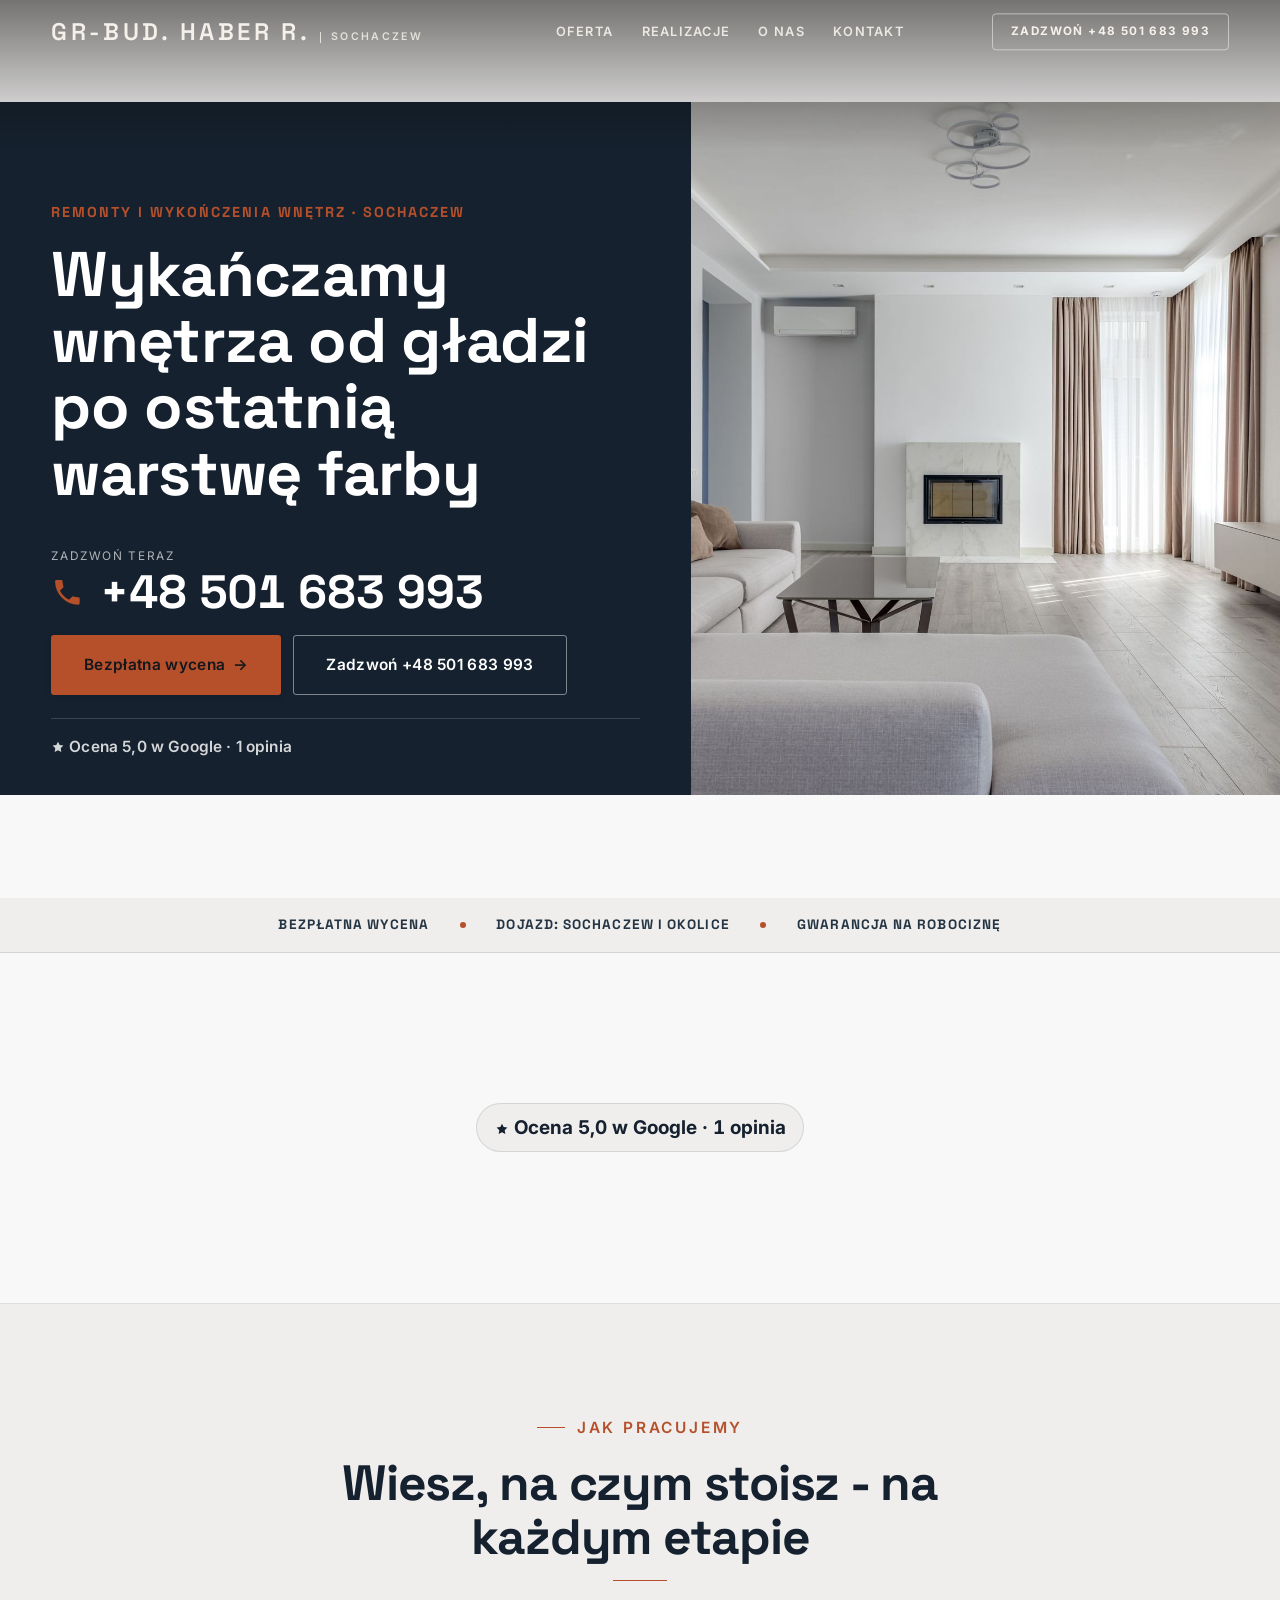
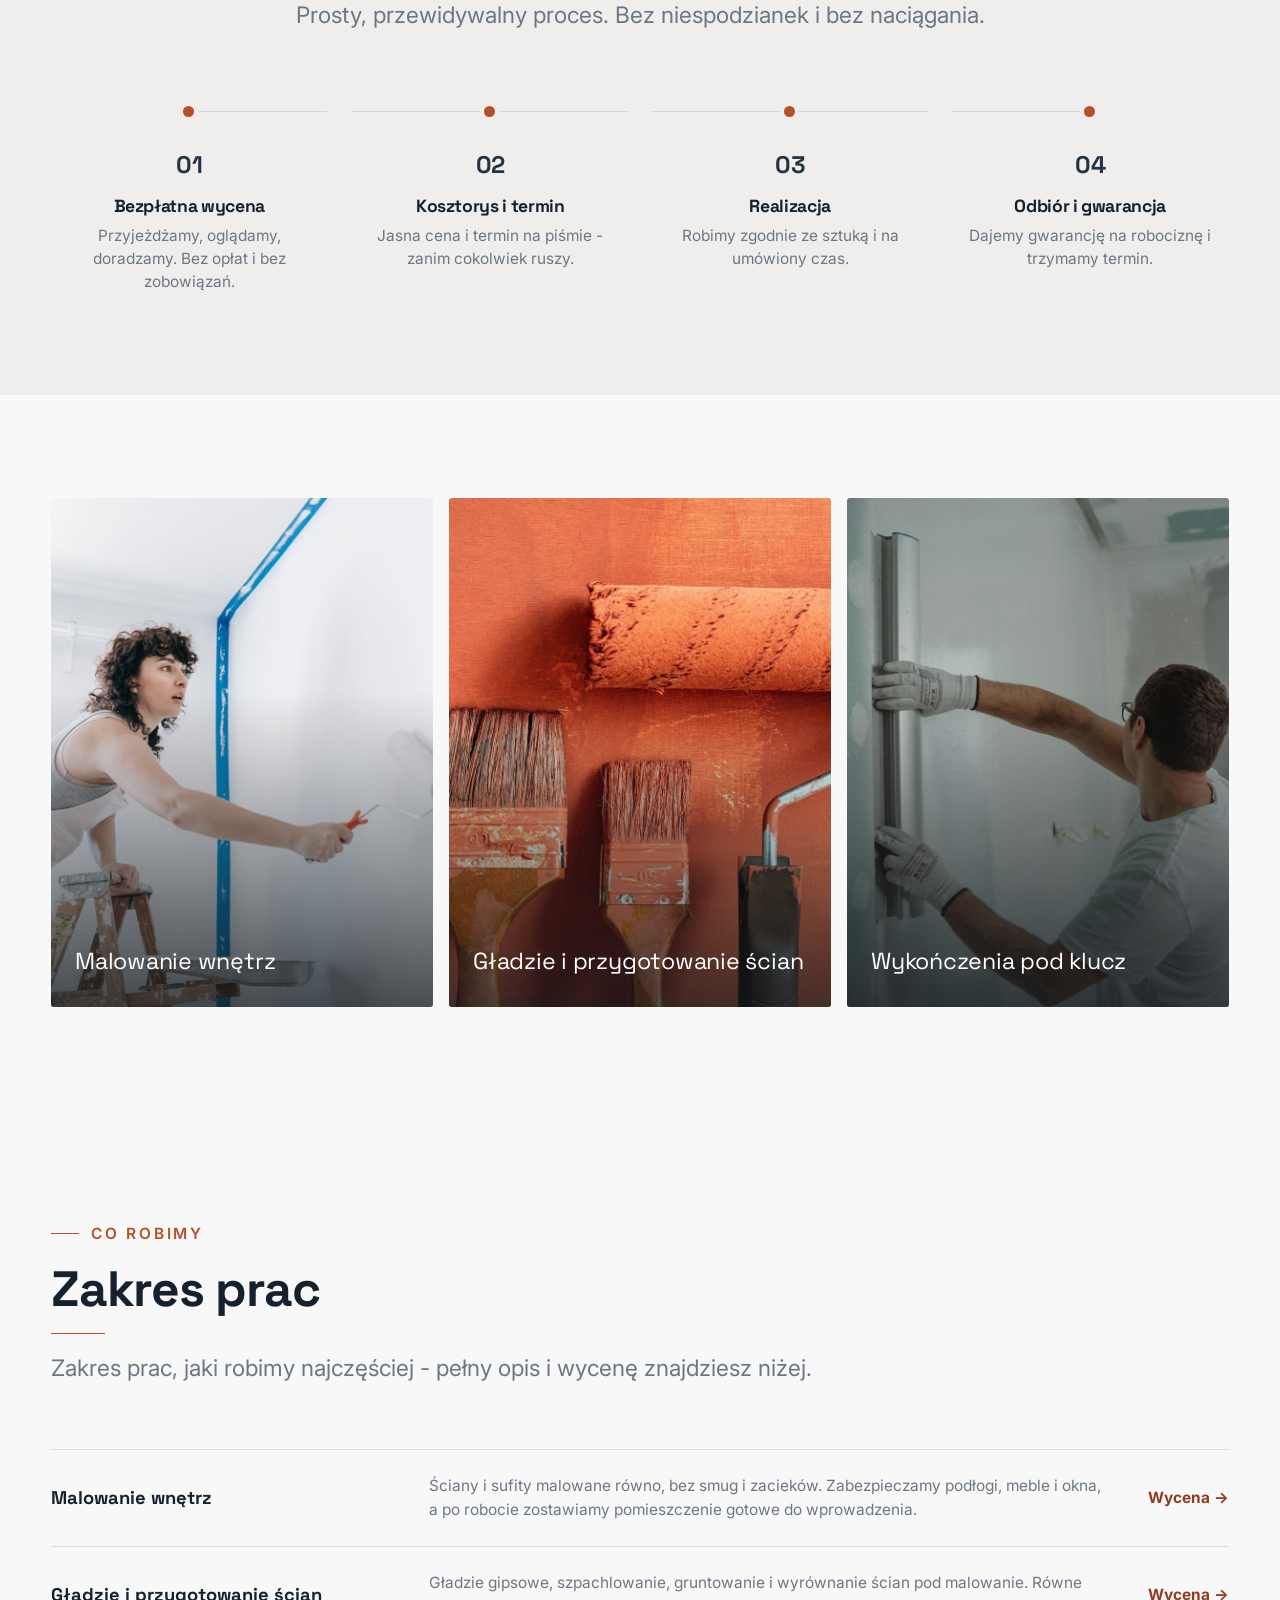
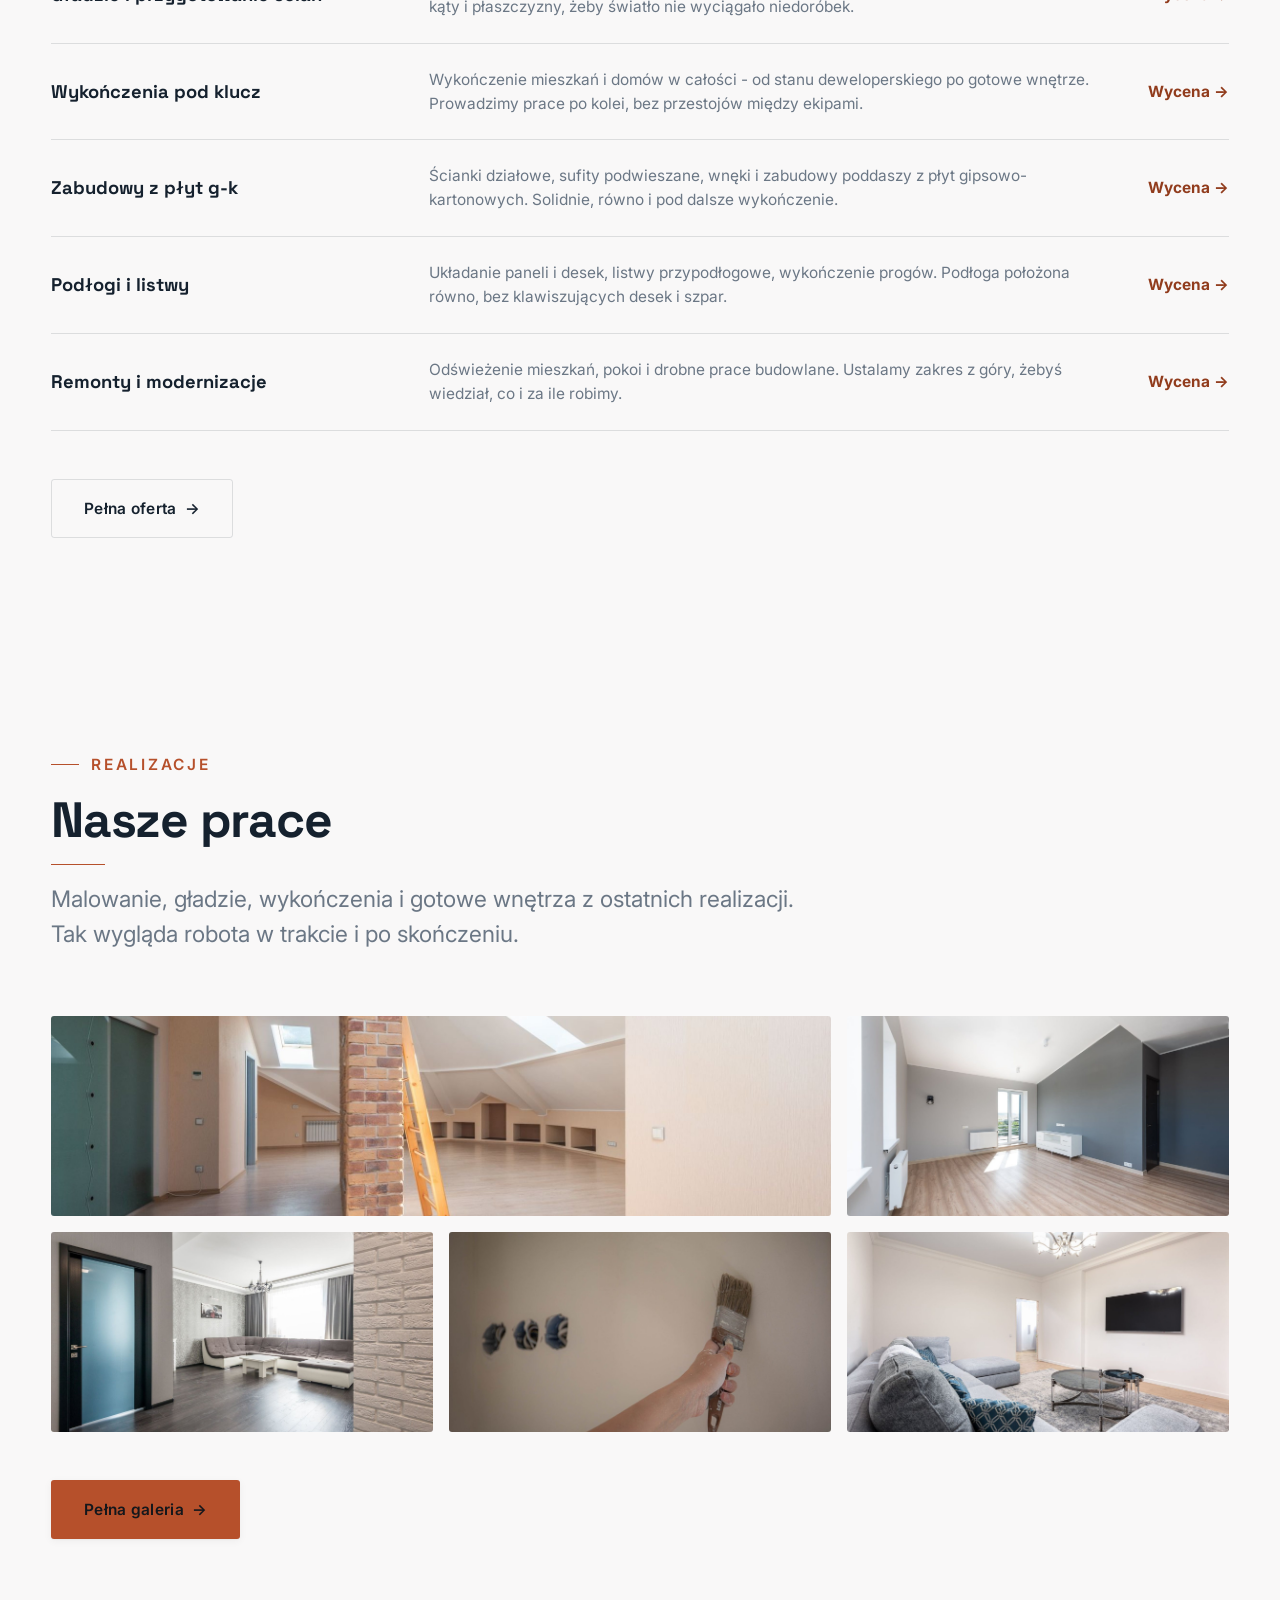
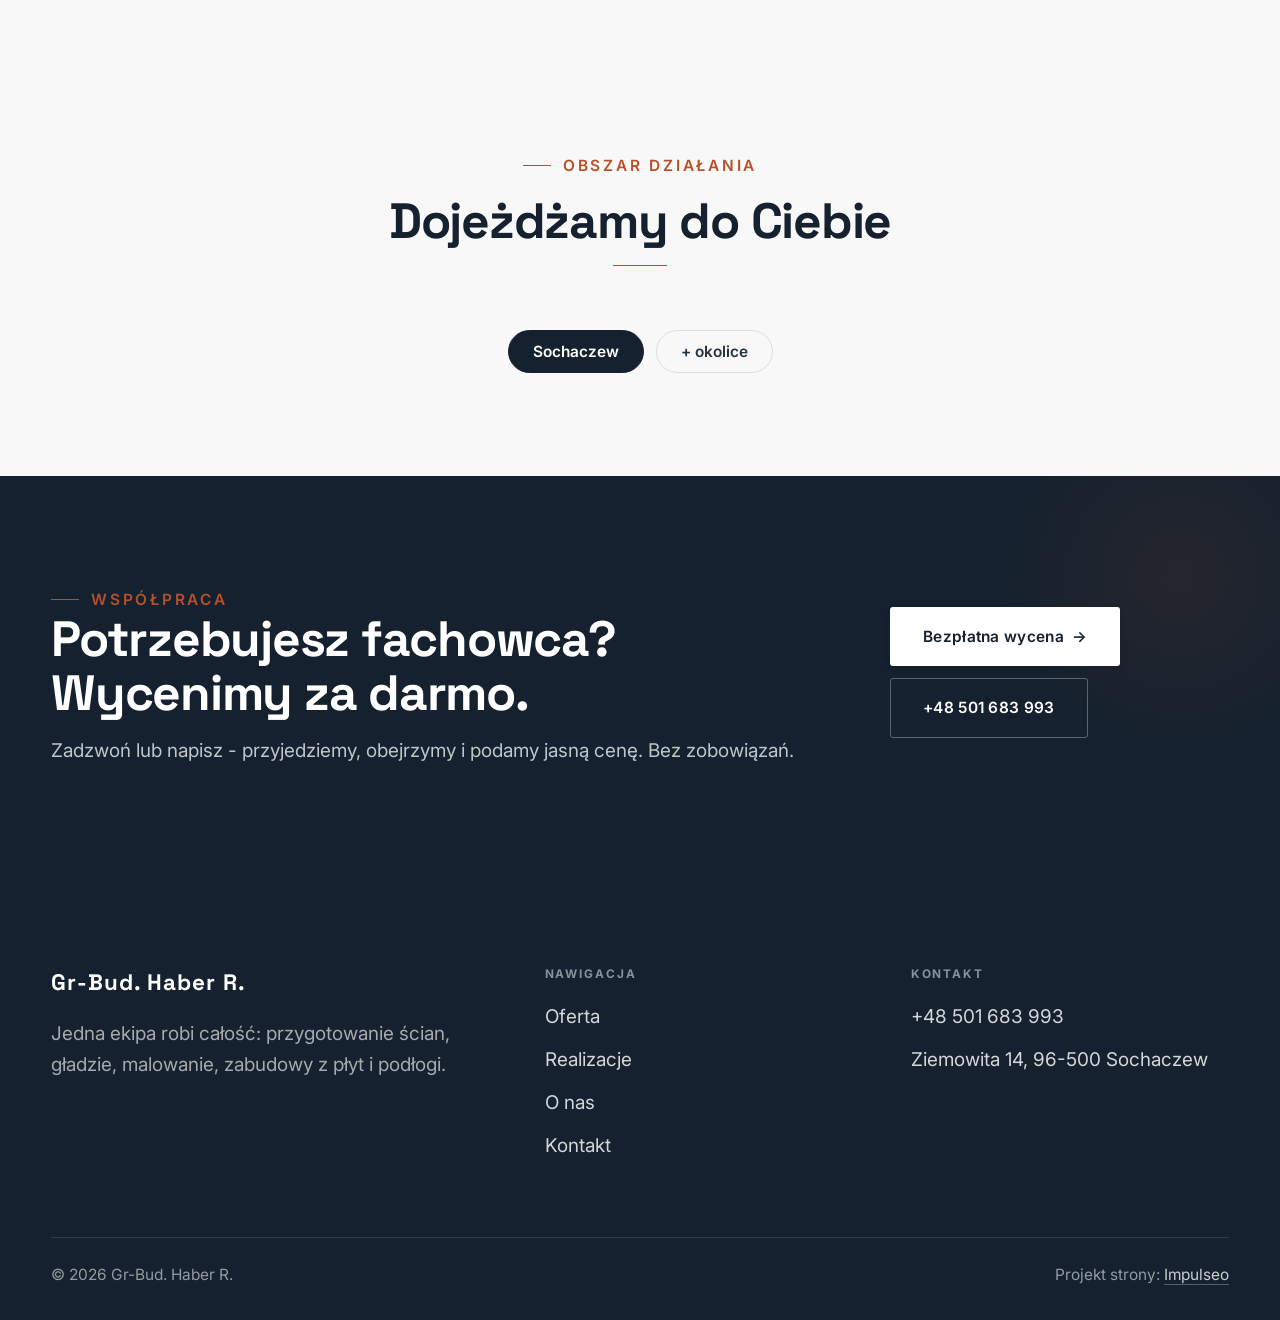
==== commit 994045e9: "Stopka: podpis Impulseo z linkiem + poprawka znikajacego napisu w naglowku" ====
--- a/index.html
+++ b/index.html
@@ -153,7 +153,7 @@
     </div>
     <div class="foot-bot">
       <span>© 2026 Gr-Bud. Haber R.</span>
-      <span>Projekt strony: Krzysztof Brzeziński</span>
+      <span>Projekt strony: <a class="foot-credit" href="https://impulseo.pl" target="_blank" rel="noopener">Impulseo</a></span>
     </div>
   </div>
 </footer>
--- a/assets/styles.css
+++ b/assets/styles.css
@@ -1,7 +1,7 @@
 /* ============================================================
    STOLBASZ — premium, architektoniczny B2B fit-out
    Jasna paleta, zero brązu. System wg premium-web-craft.
-   Projekt strony: Krzysztof Brzeziński
+   Projekt strony: Impulseo (impulseo.pl)
    ============================================================ */
 
 :root{
@@ -633,3 +633,64 @@
 
 /* === auto-paleta ze zdjęć klienta (dopasowanie do estetyki socials) === */
 :root{--accent:#B6502B;--accent-d:#913C1D;--accent-soft:rgba(182,80,43,0.10);--paper:#F9F8F8;--paper-2:#EFEEED;--paper-3:#E8E6E5;}
+
+/* === HERO-FIT (29.07.2026) — hero DOPASOWUJE SIĘ do wysokości okna =========================
+   Zgłoszenie K. 29.07: na jego laptopie przyciski CTA w hero były ucięte dolną krawędzią
+   (Modern House). Pomiar headless (1512x879 → realny widok 792 px): dolna krawędź CTA
+   wypadała 123 px POD ekranem. Nawet przy maksymalnym oknie (982) było -20 px.
+
+   DLACZEGO POPRZEDNI FIX NIE DZIAŁAŁ: 27.07 dołożyliśmy @media(max-height:820px) — próg.
+   Widok K. ma ~792-895 px, czyli TUŻ NAD progiem → reguła w ogóle się nie włączała.
+   Progi są kruche: każdy inny laptop/dok/pasek zakładek przesuwa granicę.
+
+   ROZWIĄZANIE: zero progów. Każdy rozmiar, który decyduje o wysokości hero (typografia,
+   odstępy, padding), dostaje `min(dotychczasowa-wartość, X svh)` — czyli na wysokim ekranie
+   nic się nie zmienia, a im niższe okno, tym płynniej mniejsze. Treści NIE ucinamy.
+
+   Doklejane na SAM KONIEC styles.css (po motion) → wygrywa kaskadę, nie rusza reguł w miejscu.
+   Weryfikacja: tools-retrofit/measure_fold.py (mierzy zapas pod CTA dla 720/800/879/982). */
+
+/* ---------- HERO KINOWY (strona główna, rodziny „editorial") ---------- */
+.hero-cine .wrap{padding-block:min(var(--space-8),4svh)}
+.hero-cine .eyebrow{margin-bottom:min(var(--space-5),2svh)}
+.hero-cine h1{font-size:min(clamp(2.9rem,2rem + 4.4vw,5.2rem),7.6svh);
+  margin-bottom:min(var(--space-5),2.4svh)}
+.hero-cine .lead{font-size:min(1.125rem,2.3svh);line-height:1.55;
+  margin-bottom:min(var(--space-7),3.2svh)}
+
+/* ---------- HERO FACHOWCY — wariant A (pełny ekran) ---------- */
+.hf-panel{padding-top:min(clamp(6.5rem,13vh,9rem),11svh);
+  padding-bottom:min(clamp(2.6rem,6vh,3.6rem),4svh)}
+.hf-title{font-size:min(clamp(2.3rem,1.6rem + 3.2vw,4.3rem),7svh);
+  margin-top:min(var(--space-4),1.8svh);margin-bottom:min(var(--space-4),1.8svh)}
+.hf-lead{font-size:min(1.18rem,2.3svh);line-height:1.5}
+.hf-phone{margin-top:min(var(--space-6),2.8svh);margin-bottom:min(var(--space-5),2.2svh)}
+.hf-phone-num{font-size:min(clamp(2rem,1.5rem + 2.4vw,3.05rem),5.2svh)}
+.hf-trust{margin-top:min(var(--space-6),2.6svh);padding-top:min(var(--space-4),1.6svh)}
+
+/* Telefon: tam liczy się czytelność, nie upychanie — skalowanie wysokością wyłączone,
+   bo przy 844 px wysokości ekranu svh-limity zaczęłyby zmniejszać tekst bez potrzeby. */
+@media(max-width:680px){
+  .hero-cine h1{font-size:clamp(1.9rem,1.15rem + 4.4vw,2.7rem)}
+  .hero-cine .lead{font-size:.98rem}
+  .hf-title{font-size:clamp(2.1rem,1.6rem + 3.2vw,3rem)}
+  .hf-lead{font-size:1rem}
+  .hf-phone-num{font-size:clamp(1.9rem,1.5rem + 2.4vw,2.5rem)}
+}
+/* === /HERO-FIT === */
+
+
+/* ====== IMPULSEO-FIX-20260731 ======================================================
+   1) PODPIS w stopce jest teraz linkiem do impulseo.pl - ma być widocznie klikalny.
+   2) ŻYWY NAGŁÓWEK: warstwa przenikających kadrów (.mt-hero-layer) miała z-index:1, więc
+      lądowała NAD przyciemnieniem hero, a w rodzinie „fachowcy" nawet nad panelem z tekstem
+      (.hf-panel nie miał własnego z-index). Efekt: przy zmianie zdjęcia napis znikał i wracał.
+      Teraz warstwa idzie tam, gdzie zdjęcie tła (z-index:-2), a treść nagłówka dostaje twardy
+      z-index:3. Zmieniają się WYŁĄCZNIE zdjęcia w tle - napis stoi nieruchomo.
+      (hero-cine celowo pominięte: tam img ma z-index:0 i układ był poprawny.) */
+.foot-bot a.foot-credit{color:rgba(255,255,255,.78);text-decoration:none;border-bottom:1px solid rgba(255,255,255,.28)}
+.foot-bot a.foot-credit:hover{color:#fff;border-bottom-color:#fff}
+.hero-fach > img.mt-hero-layer,.hero-gastro > img.mt-hero-layer,.hero-auto > img.mt-hero-layer,
+.hero-dom > img.mt-hero-layer,.hero-studio > img.mt-hero-layer{z-index:-2}
+.hf-panel,.hf-inner,.hd-panel,.hk-panel,.ha-inner,.hs-inner,.hg-inner{position:relative;z-index:3}
+/* ====== koniec IMPULSEO-FIX-20260731 ====== */
